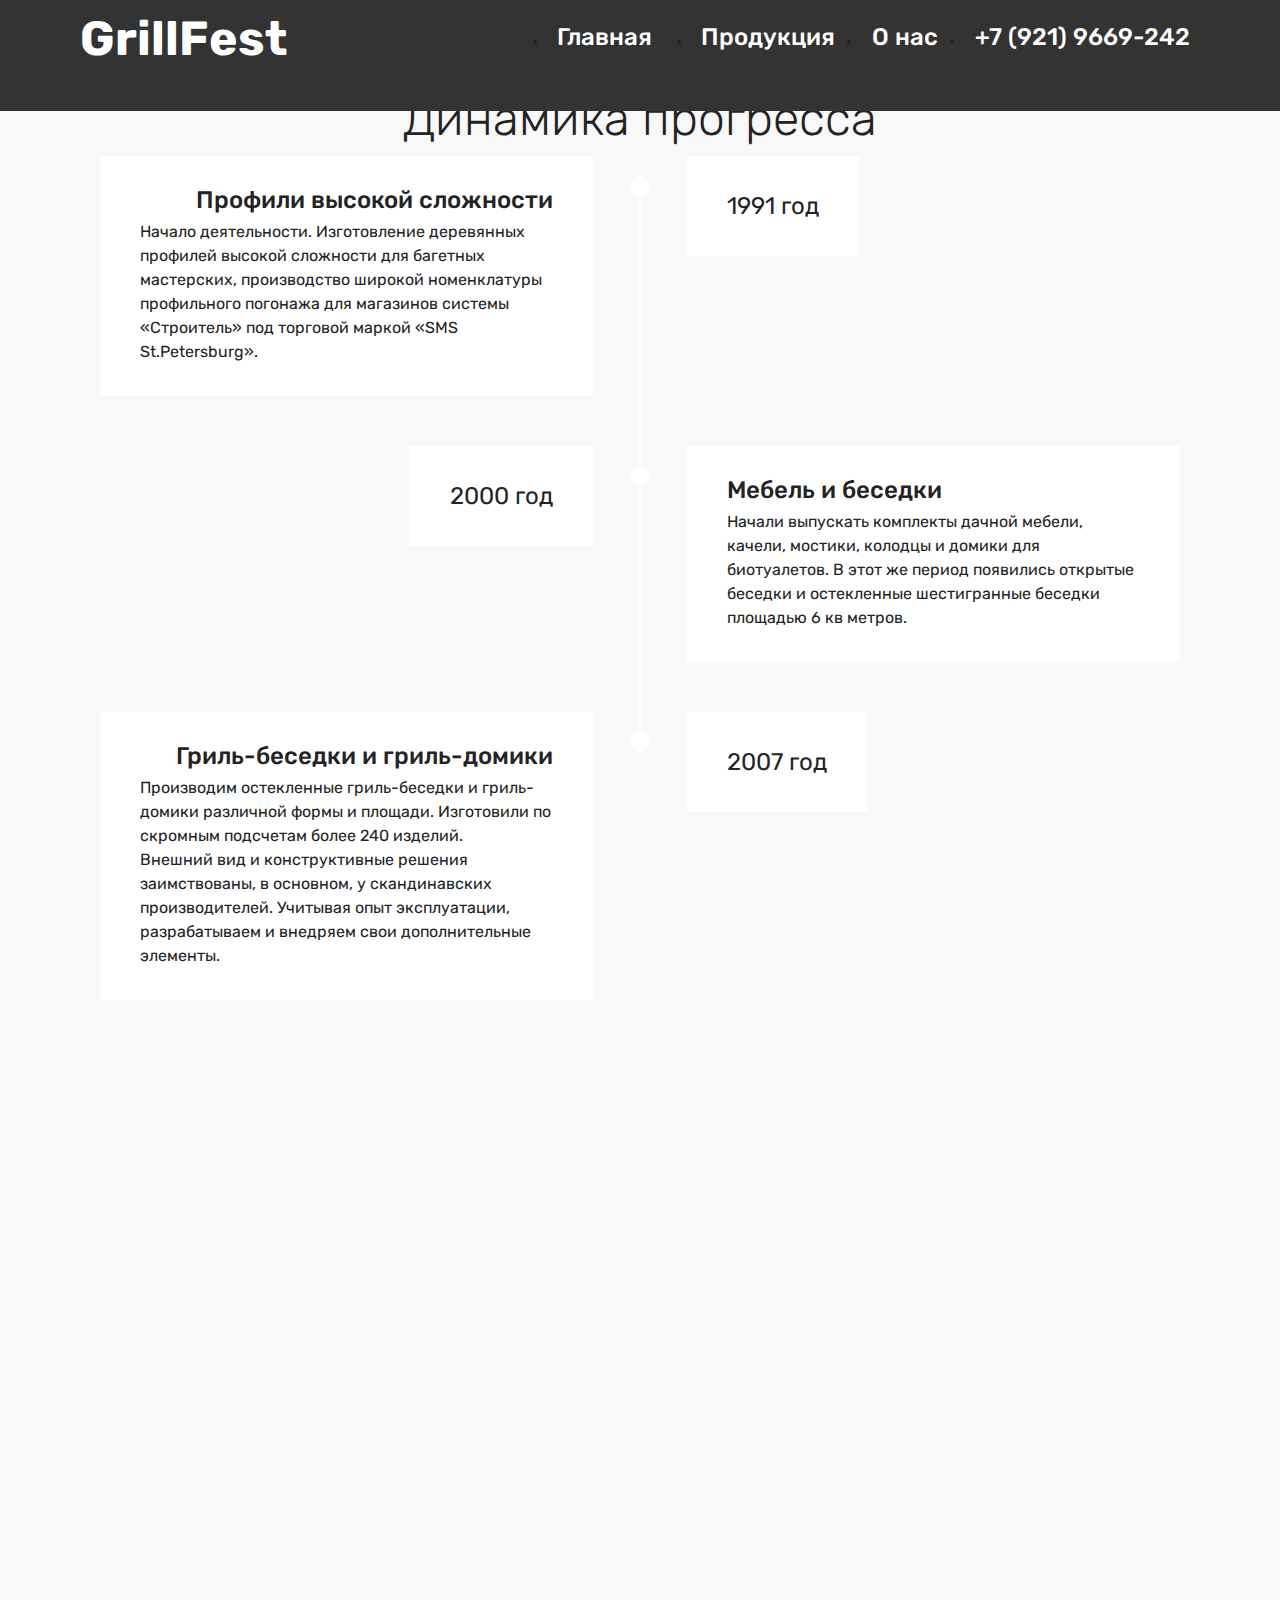
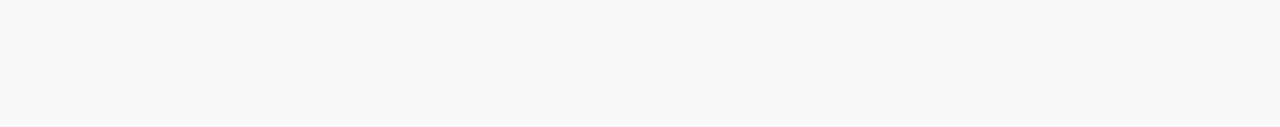
==== about-us.html @ ec09a195 "create github pages" ====
<!DOCTYPE html>
<html >
<head>
  <!-- Site made with Mobirise Website Builder v4.6.6, https://mobirise.com -->
  <meta charset="UTF-8">
  <meta http-equiv="X-UA-Compatible" content="IE=edge">
  <meta name="generator" content="Mobirise v4.6.6, mobirise.com">
  <meta name="viewport" content="width=device-width, initial-scale=1, minimum-scale=1">
  <link rel="shortcut icon" href="assets/images/logo2.png" type="image/x-icon">
  <meta name="description" content="">
  <title>О нас</title>
  <link rel="stylesheet" href="assets/web/assets/mobirise-icons/mobirise-icons.css">
  <link rel="stylesheet" href="assets/tether/tether.min.css">
  <link rel="stylesheet" href="assets/bootstrap/css/bootstrap.min.css">
  <link rel="stylesheet" href="assets/bootstrap/css/bootstrap-grid.min.css">
  <link rel="stylesheet" href="assets/bootstrap/css/bootstrap-reboot.min.css">
  <link rel="stylesheet" href="assets/soundcloud-plugin/style.css">
  <link rel="stylesheet" href="assets/dropdown/css/style.css">
  <link rel="stylesheet" href="assets/animatecss/animate.min.css">
  <link rel="stylesheet" href="assets/theme/css/style.css">
  <link rel="stylesheet" href="assets/mobirise/css/mbr-additional.css" type="text/css">
  
  
  
</head>
<body>
  <section class="menu cid-qLSwNV1OmE" once="menu" id="menu1-1c">

    

    <nav class="navbar navbar-expand beta-menu navbar-dropdown align-items-center navbar-fixed-top navbar-toggleable-sm">
        <button class="navbar-toggler navbar-toggler-right" type="button" data-toggle="collapse" data-target="#navbarSupportedContent" aria-controls="navbarSupportedContent" aria-expanded="false" aria-label="Toggle navigation">
            <div class="hamburger">
                <span></span>
                <span></span>
                <span></span>
                <span></span>
            </div>
        </button>
        <div class="menu-logo">
            <div class="navbar-brand">
                
                <span class="navbar-caption-wrap"><a class="navbar-caption text-white display-2" href="https://grilfest.ru">
                        GrillFest
                    </a></span>
            </div>
        </div>
        <div class="collapse navbar-collapse" id="navbarSupportedContent">
            <ul class="navbar-nav nav-dropdown nav-right" data-app-modern-menu="true"><li class="nav-item"><a class="nav-link link text-white display-5" href="index.html" target="_blank">Главная &nbsp;</a></li><li class="nav-item"><a class="nav-link link text-white display-5" href="product.html" target="_blank">Продукция</a></li><li class="nav-item">
                    <a class="nav-link link text-white display-5" href="about-us.html" target="_blank">О нас</a>
                </li><li class="nav-item">
                    <a class="nav-link link text-white display-5" href="tel:+7 (921) 9669-242">
                        
                        +7 (921) 9669-242
                    </a>
                </li></ul>
            
        </div>
    </nav>
</section>

<section class="engine"><a href="https://mobirise.ws/c">best free website maker</a></section><section class="timeline1 cid-qON4Ebc2mh" id="timeline1-1e">

    

    

    <div class="container align-center">
        <h2 class="mbr-section-title pb-3 mbr-fonts-style display-2">Динамика прогресса</h2>
        

        <div class="container timelines-container" mbri-timelines="">
            <div class="row timeline-element reverse separline">      
                 <div class="timeline-date-panel col-xs-12 col-md-6  align-left">         
                    <div class="time-line-date-content">
                        <p class="mbr-timeline-date mbr-fonts-style display-5">1991 год</p>
                    </div>
                </div>
           <span class="iconBackground"></span>
            <div class="col-xs-12 col-md-6 align-right">
                <div class="timeline-text-content">
                    <h4 class="mbr-timeline-title pb-3 mbr-fonts-style display-5">Профили высокой сложности</h4>
                    <p class="mbr-timeline-text mbr-fonts-style display-7">Начало деятельности. Изготовление деревянных профилей высокой сложности для багетных мастерских, производство широкой номенклатуры профильного погонажа для магазинов системы «Строитель» под торговой маркой «SMS St.Petersburg».</p>
                 </div>
            </div>
            </div>

            <div class="row timeline-element  separline">
                <div class="timeline-date-panel col-xs-12 col-md-6 align-right">
                    <div class="time-line-date-content">
                        <p class="mbr-timeline-date mbr-fonts-style display-5">2000 год</p>
                    </div>
                </div>
                <span class="iconBackground"></span>
                <div class="col-xs-12 col-md-6 align-left ">
                    <div class="timeline-text-content">
                        <h4 class="mbr-timeline-title pb-3 mbr-fonts-style display-5">
                            Мебель и беседки</h4>
                        <p class="mbr-timeline-text mbr-fonts-style display-7">Начали выпускать комплекты дачной мебели, качели, мостики, колодцы и домики для биотуалетов. В этот же период появились открытые беседки и остекленные шестигранные беседки площадью 6 кв метров.
                        </p>
                    </div>
                </div>
            </div> 


            <div class="row timeline-element reverse">
                <div class="timeline-date-panel col-xs-12 col-md-6  align-left">
                    <div class="time-line-date-content">
                        <p class="mbr-timeline-date mbr-fonts-style display-5">
                            2007 год</p>
                    </div>
                </div>
                <span class="iconBackground"></span>
                <div class="col-xs-12 col-md-6 align-right">
                    <div class="timeline-text-content">
                        <h4 class="mbr-timeline-title pb-3 mbr-fonts-style display-5">Гриль-беседки и гриль-домики</h4>      
                        <p class="mbr-timeline-text mbr-fonts-style display-7">Производим остекленные гриль-беседки и гриль-домики различной формы и площади. Изготовили по скромным подсчетам более  240 изделий.
<br>Внешний вид и конструктивные решения заимствованы, в основном, у скандинавских производителей. Учитывая опыт эксплуатации, разрабатываем и внедряем свои дополнительные элементы.</p>
                    </div>
                </div>
            </div>

            


            


            

            

            

            

            

            

            
        </div>
    </div>
</section>

<section class="features2 cid-qONw55zD8C" id="features2-1j">

    

    
    
    <div class="container">
        <div class="media-container-row">
            <div class="card p-3 col-12 col-md-6 col-lg-3">
                <div class="card-wrapper">
                    <div class="card-img">
                        <img src="assets/images/sam-1588-corr-768-492x656.jpg" alt="Четырехсторонний строгальный автомат «PROFIMAT 23», фирмы «Weinig», Германия." title="Четырехсторонний строгальный автомат «PROFIMAT 23», фирмы «Weinig», Германия.">
                    </div>
                    <div class="card-box">
                        <h4 class="card-title pb-3 mbr-fonts-style display-7">PROFIMAT 23</h4>
                        <p class="mbr-text mbr-fonts-style display-7">Четырехсторонний строгальный автомат, фирмы «Weinig», Германия.</p>
                    </div>
                </div>
            </div>

            <div class="card p-3 col-12 col-md-6 col-lg-3">
                <div class="card-wrapper">
                    <div class="card-img">
                        <img src="assets/images/sam-1568-corr-768-492x656.jpg" alt="Станок для изготовления профильного режущего инструмента «RONDAMAT 930», фирмы «Weing», Германия," title="Станок для изготовления профильного режущего инструмента «RONDAMAT 930», фирмы «Weing», Германия,">
                    </div>
                    <div class="card-box ">
                        <h4 class="card-title pb-3 mbr-fonts-style display-7">RONDAMAT 930</h4>
                        <p class="mbr-text mbr-fonts-style display-7">Заточной станок фирмы «Weing», Германия,</p>
                    </div>
                </div>
            </div>

            <div class="card p-3 col-12 col-md-6 col-lg-3">
                <div class="card-wrapper">
                    <div class="card-img">
                        <img src="assets/images/sam-1575-corr-768-492x656.jpg" alt="Ленточно-пильный станок «JET 12», Швейцария" title="Ленточно-пильный станок «JET 12», Швейцария">
                    </div>
                    <div class="card-box">
                        <h4 class="card-title pb-3 mbr-fonts-style display-7">JET 12</h4>
                        <p class="mbr-text mbr-fonts-style display-7">Ленточно-пильный станок, Швейцария</p>
                    </div>
                </div>
            </div>

            <div class="card p-3 col-12 col-md-6 col-lg-3">
                <div class="card-wrapper">
                    <div class="card-img">
                        <img src="assets/images/sam-1589-corr-768-492x656.jpg" alt="Радиально-консольная пила «OLMEGA 4.5», Италия" title="Радиально-консольная пила «OLMEGA 4.5», Италия">
                    </div>
                    <div class="card-box">
                        <h4 class="card-title pb-3 mbr-fonts-style display-7">OLMEGA 4.5</h4>
                        <p class="mbr-text mbr-fonts-style display-7">Радиально-консольная пила, Италия</p>
                    </div>
                </div>
            </div>
        </div>
    </div>
</section>


  <script src="assets/web/assets/jquery/jquery.min.js"></script>
  <script src="assets/popper/popper.min.js"></script>
  <script src="assets/tether/tether.min.js"></script>
  <script src="assets/bootstrap/js/bootstrap.min.js"></script>
  <script src="assets/smoothscroll/smooth-scroll.js"></script>
  <script src="assets/dropdown/js/script.min.js"></script>
  <script src="assets/touchswipe/jquery.touch-swipe.min.js"></script>
  <script src="assets/viewportchecker/jquery.viewportchecker.js"></script>
  <script src="assets/theme/js/script.js"></script>
  
  
 <div id="scrollToTop" class="scrollToTop mbr-arrow-up"><a style="text-align: center;"><i></i></a></div>
    <input name="animation" type="hidden">
  </body>
</html>
---- assets/web/assets/mobirise-icons/mobirise-icons.css ----
@font-face {
  font-family: 'MobiriseIcons';
  src:  url('mobirise-icons.eot?spat4u');
  src:  url('mobirise-icons.eot?spat4u#iefix') format('embedded-opentype'),
    url('mobirise-icons.ttf?spat4u') format('truetype'),
    url('mobirise-icons.woff?spat4u') format('woff'),
    url('mobirise-icons.svg?spat4u#MobiriseIcons') format('svg');
  font-weight: normal;
  font-style: normal;
}

[class^="mbri-"], [class*=" mbri-"] {
  /* use !important to prevent issues with browser extensions that change fonts */
  font-family: MobiriseIcons !important;
  speak: none;
  font-style: normal;
  font-weight: normal;
  font-variant: normal;
  text-transform: none;
  line-height: 1;

  /* Better Font Rendering =========== */
  -webkit-font-smoothing: antialiased;
  -moz-osx-font-smoothing: grayscale;
}

.mbri-add-submenu:before {
  content: "\e900";
}
.mbri-alert:before {
  content: "\e901";
}
.mbri-align-center:before {
  content: "\e902";
}
.mbri-align-justify:before {
  content: "\e903";
}
.mbri-align-left:before {
  content: "\e904";
}
.mbri-align-right:before {
  content: "\e905";
}
.mbri-android:before {
  content: "\e906";
}
.mbri-apple:before {
  content: "\e907";
}
.mbri-arrow-down:before {
  content: "\e908";
}
.mbri-arrow-next:before {
  content: "\e909";
}
.mbri-arrow-prev:before {
  content: "\e90a";
}
.mbri-arrow-up:before {
  content: "\e90b";
}
.mbri-bold:before {
  content: "\e90c";
}
.mbri-bookmark:before {
  content: "\e90d";
}
.mbri-bootstrap:before {
  content: "\e90e";
}
.mbri-briefcase:before {
  content: "\e90f";
}
.mbri-browse:before {
  content: "\e910";
}
.mbri-bulleted-list:before {
  content: "\e911";
}
.mbri-calendar:before {
  content: "\e912";
}
.mbri-camera:before {
  content: "\e913";
}
.mbri-cart-add:before {
  content: "\e914";
}
.mbri-cart-full:before {
  content: "\e915";
}
.mbri-cash:before {
  content: "\e916";
}
.mbri-change-style:before {
  content: "\e917";
}
.mbri-chat:before {
  content: "\e918";
}
.mbri-clock:before {
  content: "\e919";
}
.mbri-close:before {
  content: "\e91a";
}
.mbri-cloud:before {
  content: "\e91b";
}
.mbri-code:before {
  content: "\e91c";
}
.mbri-contact-form:before {
  content: "\e91d";
}
.mbri-credit-card:before {
  content: "\e91e";
}
.mbri-cursor-click:before {
  content: "\e91f";
}
.mbri-cust-feedback:before {
  content: "\e920";
}
.mbri-database:before {
  content: "\e921";
}
.mbri-delivery:before {
  content: "\e922";
}
.mbri-desktop:before {
  content: "\e923";
}
.mbri-devices:before {
  content: "\e924";
}
.mbri-down:before {
  content: "\e925";
}
.mbri-download:before {
  content: "\e989";
}
.mbri-drag-n-drop:before {
  content: "\e927";
}
.mbri-drag-n-drop2:before {
  content: "\e928";
}
.mbri-edit:before {
  content: "\e929";
}
.mbri-edit2:before {
  content: "\e92a";
}
.mbri-error:before {
  content: "\e92b";
}
.mbri-extension:before {
  content: "\e92c";
}
.mbri-features:before {
  content: "\e92d";
}
.mbri-file:before {
  content: "\e92e";
}
.mbri-flag:before {
  content: "\e92f";
}
.mbri-folder:before {
  content: "\e930";
}
.mbri-gift:before {
  content: "\e931";
}
.mbri-github:before {
  content: "\e932";
}
.mbri-globe:before {
  content: "\e933";
}
.mbri-globe-2:before {
  content: "\e934";
}
.mbri-growing-chart:before {
  content: "\e935";
}
.mbri-hearth:before {
  content: "\e936";
}
.mbri-help:before {
  content: "\e937";
}
.mbri-home:before {
  content: "\e938";
}
.mbri-hot-cup:before {
  content: "\e939";
}
.mbri-idea:before {
  content: "\e93a";
}
.mbri-image-gallery:before {
  content: "\e93b";
}
.mbri-image-slider:before {
  content: "\e93c";
}
.mbri-info:before {
  content: "\e93d";
}
.mbri-italic:before {
  content: "\e93e";
}
.mbri-key:before {
  content: "\e93f";
}
.mbri-laptop:before {
  content: "\e940";
}
.mbri-layers:before {
  content: "\e941";
}
.mbri-left-right:before {
  content: "\e942";
}
.mbri-left:before {
  content: "\e943";
}
.mbri-letter:before {
  content: "\e944";
}
.mbri-like:before {
  content: "\e945";
}
.mbri-link:before {
  content: "\e946";
}
.mbri-lock:before {
  content: "\e947";
}
.mbri-login:before {
  content: "\e948";
}
.mbri-logout:before {
  content: "\e949";
}
.mbri-magic-stick:before {
  content: "\e94a";
}
.mbri-map-pin:before {
  content: "\e94b";
}
.mbri-menu:before {
  content: "\e94c";
}
.mbri-mobile:before {
  content: "\e94d";
}
.mbri-mobile2:before {
  content: "\e94e";
}
.mbri-mobirise:before {
  content: "\e94f";
}
.mbri-more-horizontal:before {
  content: "\e950";
}
.mbri-more-vertical:before {
  content: "\e951";
}
.mbri-music:before {
  content: "\e952";
}
.mbri-new-file:before {
  content: "\e953";
}
.mbri-numbered-list:before {
  content: "\e954";
}
.mbri-opened-folder:before {
  content: "\e955";
}
.mbri-pages:before {
  content: "\e956";
}
.mbri-paper-plane:before {
  content: "\e957";
}
.mbri-paperclip:before {
  content: "\e958";
}
.mbri-photo:before {
  content: "\e959";
}
.mbri-photos:before {
  content: "\e95a";
}
.mbri-pin:before {
  content: "\e95b";
}
.mbri-play:before {
  content: "\e95c";
}
.mbri-plus:before {
  content: "\e95d";
}
.mbri-preview:before {
  content: "\e95e";
}
.mbri-print:before {
  content: "\e95f";
}
.mbri-protect:before {
  content: "\e960";
}
.mbri-question:before {
  content: "\e961";
}
.mbri-quote-left:before {
  content: "\e962";
}
.mbri-quote-right:before {
  content: "\e963";
}
.mbri-refresh:before {
  content: "\e964";
}
.mbri-responsive:before {
  content: "\e965";
}
.mbri-right:before {
  content: "\e966";
}
.mbri-rocket:before {
  content: "\e967";
}
.mbri-sad-face:before {
  content: "\e968";
}
.mbri-sale:before {
  content: "\e969";
}
.mbri-save:before {
  content: "\e96a";
}
.mbri-search:before {
  content: "\e96b";
}
.mbri-setting:before {
  content: "\e96c";
}
.mbri-setting2:before {
  content: "\e96d";
}
.mbri-setting3:before {
  content: "\e96e";
}
.mbri-share:before {
  content: "\e96f";
}
.mbri-shopping-bag:before {
  content: "\e970";
}
.mbri-shopping-basket:before {
  content: "\e971";
}
.mbri-shopping-cart:before {
  content: "\e972";
}
.mbri-sites:before {
  content: "\e973";
}
.mbri-smile-face:before {
  content: "\e974";
}
.mbri-speed:before {
  content: "\e975";
}
.mbri-star:before {
  content: "\e976";
}
.mbri-success:before {
  content: "\e977";
}
.mbri-sun:before {
  content: "\e978";
}
.mbri-sun2:before {
  content: "\e979";
}
.mbri-tablet:before {
  content: "\e97a";
}
.mbri-tablet-vertical:before {
  content: "\e97b";
}
.mbri-target:before {
  content: "\e97c";
}
.mbri-timer:before {
  content: "\e97d";
}
.mbri-to-ftp:before {
  content: "\e97e";
}
.mbri-to-local-drive:before {
  content: "\e97f";
}
.mbri-touch-swipe:before {
  content: "\e980";
}
.mbri-touch:before {
  content: "\e981";
}
.mbri-trash:before {
  content: "\e982";
}
.mbri-underline:before {
  content: "\e983";
}
.mbri-unlink:before {
  content: "\e984";
}
.mbri-unlock:before {
  content: "\e985";
}
.mbri-up-down:before {
  content: "\e986";
}
.mbri-up:before {
  content: "\e987";
}
.mbri-update:before {
  content: "\e988";
}
.mbri-upload:before {
 content: "\e926"; 
}
.mbri-user:before {
  content: "\e98a";
}
.mbri-user2:before {
  content: "\e98b";
}
.mbri-users:before {
  content: "\e98c";
}
.mbri-video:before {
  content: "\e98d";
}
.mbri-video-play:before {
  content: "\e98e";
}
.mbri-watch:before {
  content: "\e98f";
}
.mbri-website-theme:before {
  content: "\e990";
}
.mbri-wifi:before {
  content: "\e991";
}
.mbri-windows:before {
  content: "\e992";
}
.mbri-zoom-out:before {
  content: "\e993";
}
.mbri-redo:before {
  content: "\e994";
}
.mbri-undo:before {
  content: "\e995";
}
---- assets/soundcloud-plugin/style.css ----
.addons-container {
  position: relative;
  margin-left: auto;
  margin-right: auto;
  padding-right: 15px;
  padding-left: 15px; }
  @media (min-width: 576px) {
    .addons-container {
      padding-right: 15px;
      padding-left: 15px; } }
  @media (min-width: 768px) {
    .addons-container {
      padding-right: 15px;
      padding-left: 15px; } }
  @media (min-width: 992px) {
    .addons-container {
      padding-right: 15px;
      padding-left: 15px; } }
  @media (min-width: 1200px) {
    .addons-container {
      padding-right: 15px;
      padding-left: 15px; } }
  @media (min-width: 576px) {
    .addons-container {
      width: 540px;
      max-width: 100%; } }
  @media (min-width: 768px) {
    .addons-container {
      width: 720px;
      max-width: 100%; } }
  @media (min-width: 992px) {
    .addons-container {
      width: 960px;
      max-width: 100%; } }
  @media (min-width: 1200px) {
    .addons-container {
      width: 1140px;
      max-width: 100%; } }

.addons-container-inner{
    position: relative;
    width: 100%;
    min-height: 1px;
    padding-right: 15px;
    padding-left: 15px;
}
@media (min-width: 567px) {
    .addons-container-inner{
        -ms-flex: 0 0 66.666667%;
        flex: 0 0 66.666667%;
        max-width: 66.666667%;
    }
}
.addons-row{
    display: flex;
    justify-content:center;
}
---- assets/dropdown/css/style.css ----
.navbar-dropdown {
  left: 0;
  padding: 0;
  position: absolute;
  right: 0;
  top: 0;
  transition: all 0.45s ease;
  z-index: 1030;
  background: #282828; }
  .navbar-dropdown .navbar-logo {
    margin-right: 0.8rem;
    transition: margin 0.3s ease-in-out;
    vertical-align: middle; }
    .navbar-dropdown .navbar-logo img {
      height: 3.125rem;
      transition: all 0.3s ease-in-out; }
    .navbar-dropdown .navbar-logo.mbr-iconfont {
      font-size: 3.125rem;
      line-height: 3.125rem; }
  .navbar-dropdown .navbar-caption {
    font-weight: 700;
    white-space: normal;
    vertical-align: -4px;
    line-height: 3.125rem !important; }
    .navbar-dropdown .navbar-caption, .navbar-dropdown .navbar-caption:hover {
      color: inherit;
      text-decoration: none; }
  .navbar-dropdown .mbr-iconfont + .navbar-caption {
    vertical-align: -1px; }
  .navbar-dropdown.navbar-fixed-top {
    position: fixed; }
  .navbar-dropdown .navbar-brand span {
    vertical-align: -4px; }
  .navbar-dropdown.bg-color.transparent {
    background: none; }
  .navbar-dropdown.navbar-short .navbar-brand {
    padding: 0.625rem 0; }
    .navbar-dropdown.navbar-short .navbar-brand span {
      vertical-align: -1px; }
  .navbar-dropdown.navbar-short .navbar-caption {
    line-height: 2.375rem !important;
    vertical-align: -2px; }
  .navbar-dropdown.navbar-short .navbar-logo {
    margin-right: 0.5rem; }
    .navbar-dropdown.navbar-short .navbar-logo img {
      height: 2.375rem; }
    .navbar-dropdown.navbar-short .navbar-logo.mbr-iconfont {
      font-size: 2.375rem;
      line-height: 2.375rem; }
  .navbar-dropdown.navbar-short .mbr-table-cell {
    height: 3.625rem; }
  .navbar-dropdown .navbar-close {
    left: 0.6875rem;
    position: fixed;
    top: 0.75rem;
    z-index: 1000; }
  .navbar-dropdown .hamburger-icon {
    content: "";
    display: inline-block;
    vertical-align: middle;
    width: 16px;
    -webkit-box-shadow: 0 -6px 0 1px #282828,0 0 0 1px #282828,0 6px 0 1px #282828;
    -moz-box-shadow: 0 -6px 0 1px #282828,0 0 0 1px #282828,0 6px 0 1px #282828;
    box-shadow: 0 -6px 0 1px #282828,0 0 0 1px #282828,0 6px 0 1px #282828; }

.dropdown-menu .dropdown-toggle[data-toggle="dropdown-submenu"]::after {
  border-bottom: 0.35em solid transparent;
  border-left: 0.35em solid;
  border-right: 0;
  border-top: 0.35em solid transparent;
  margin-left: 0.3rem; }

.dropdown-menu .dropdown-item:focus {
  outline: 0; }

.nav-dropdown {
  font-size: 0.75rem;
  font-weight: 500;
  height: auto !important; }
  .nav-dropdown .nav-btn {
    padding-left: 1rem; }
  .nav-dropdown .link {
    margin: .667em 1.667em;
    font-weight: 500;
    padding: 0;
    transition: color .2s ease-in-out; }
    .nav-dropdown .link.dropdown-toggle {
      margin-right: 2.583em; }
      .nav-dropdown .link.dropdown-toggle::after {
        margin-left: .25rem;
        border-top: 0.35em solid;
        border-right: 0.35em solid transparent;
        border-left: 0.35em solid transparent;
        border-bottom: 0; }
      .nav-dropdown .link.dropdown-toggle[aria-expanded="true"] {
        margin: 0;
        padding: 0.667em 3.263em  0.667em 1.667em; }
  .nav-dropdown .link::after,
  .nav-dropdown .dropdown-item::after {
    color: inherit; }
  .nav-dropdown .btn {
    font-size: 0.75rem;
    font-weight: 700;
    letter-spacing: 0;
    margin-bottom: 0;
    padding-left: 1.25rem;
    padding-right: 1.25rem; }
  .nav-dropdown .dropdown-menu {
    border-radius: 0;
    border: 0;
    left: 0;
    margin: 0;
    padding-bottom: 1.25rem;
    padding-top: 1.25rem;
    position: relative; }
  .nav-dropdown .dropdown-submenu {
    margin-left: 0.125rem;
    top: 0; }
  .nav-dropdown .dropdown-item {
    font-weight: 500;
    line-height: 2;
    padding: 0.3846em 4.615em 0.3846em 1.5385em;
    position: relative;
    transition: color .2s ease-in-out, background-color .2s ease-in-out; }
    .nav-dropdown .dropdown-item::after {
      margin-top: -0.3077em;
      position: absolute;
      right: 1.1538em;
      top: 50%; }
    .nav-dropdown .dropdown-item:focus, .nav-dropdown .dropdown-item:hover {
      background: none; }

@media (max-width: 767px) {
  .nav-dropdown.navbar-toggleable-sm {
    bottom: 0;
    display: none;
    left: 0;
    overflow-x: hidden;
    position: fixed;
    top: 0;
    transform: translateX(-100%);
    -ms-transform: translateX(-100%);
    -webkit-transform: translateX(-100%);
    width: 18.75rem;
    z-index: 999; } }
.nav-dropdown.navbar-toggleable-xl {
  bottom: 0;
  display: none;
  left: 0;
  overflow-x: hidden;
  position: fixed;
  top: 0;
  transform: translateX(-100%);
  -ms-transform: translateX(-100%);
  -webkit-transform: translateX(-100%);
  width: 18.75rem;
  z-index: 999; }

.nav-dropdown-sm {
  display: block !important;
  overflow-x: hidden;
  overflow: auto;
  padding-top: 3.875rem; }
  .nav-dropdown-sm::after {
    content: "";
    display: block;
    height: 3rem;
    width: 100%; }
  .nav-dropdown-sm.collapse.in ~ .navbar-close {
    display: block !important; }
  .nav-dropdown-sm.collapsing, .nav-dropdown-sm.collapse.in {
    transform: translateX(0);
    -ms-transform: translateX(0);
    -webkit-transform: translateX(0);
    transition: all 0.25s ease-out;
    -webkit-transition: all 0.25s ease-out;
    background: #282828; }
  .nav-dropdown-sm.collapsing[aria-expanded="false"] {
    transform: translateX(-100%);
    -ms-transform: translateX(-100%);
    -webkit-transform: translateX(-100%); }
  .nav-dropdown-sm .nav-item {
    display: block;
    margin-left: 0 !important;
    padding-left: 0; }
  .nav-dropdown-sm .link,
  .nav-dropdown-sm .dropdown-item {
    border-top: 1px dotted rgba(255, 255, 255, 0.1);
    font-size: 0.8125rem;
    line-height: 1.6;
    margin: 0 !important;
    padding: 0.875rem 2.4rem 0.875rem 1.5625rem !important;
    position: relative;
    white-space: normal; }
    .nav-dropdown-sm .link:focus, .nav-dropdown-sm .link:hover,
    .nav-dropdown-sm .dropdown-item:focus,
    .nav-dropdown-sm .dropdown-item:hover {
      background: rgba(0, 0, 0, 0.2) !important;
      color: #c0a375; }
  .nav-dropdown-sm .nav-btn {
    position: relative;
    padding: 1.5625rem 1.5625rem 0 1.5625rem; }
    .nav-dropdown-sm .nav-btn::before {
      border-top: 1px dotted rgba(255, 255, 255, 0.1);
      content: "";
      left: 0;
      position: absolute;
      top: 0;
      width: 100%; }
    .nav-dropdown-sm .nav-btn + .nav-btn {
      padding-top: 0.625rem; }
      .nav-dropdown-sm .nav-btn + .nav-btn::before {
        display: none; }
  .nav-dropdown-sm .btn {
    padding: 0.625rem 0; }
  .nav-dropdown-sm .dropdown-toggle[data-toggle="dropdown-submenu"]::after {
    margin-left: .25rem;
    border-top: 0.35em solid;
    border-right: 0.35em solid transparent;
    border-left: 0.35em solid transparent;
    border-bottom: 0; }
  .nav-dropdown-sm .dropdown-toggle[data-toggle="dropdown-submenu"][aria-expanded="true"]::after {
    border-top: 0;
    border-right: 0.35em solid transparent;
    border-left: 0.35em solid transparent;
    border-bottom: 0.35em solid; }
  .nav-dropdown-sm .dropdown-menu {
    margin: 0;
    padding: 0;
    position: relative;
    top: 0;
    left: 0;
    width: 100%;
    border: 0;
    float: none;
    border-radius: 0;
    background: none; }
  .nav-dropdown-sm .dropdown-submenu {
    left: 100%;
    margin-left: 0.125rem;
    margin-top: -1.25rem;
    top: 0; }

.navbar-toggleable-sm .nav-dropdown .dropdown-menu {
  position: absolute; }

.navbar-toggleable-sm .nav-dropdown .dropdown-submenu {
  left: 100%;
  margin-left: 0.125rem;
  margin-top: -1.25rem;
  top: 0; }

.navbar-toggleable-sm.opened .nav-dropdown .dropdown-menu {
  position: relative; }

.navbar-toggleable-sm.opened .nav-dropdown .dropdown-submenu {
  left: 0;
  margin-left: 00rem;
  margin-top: 0rem;
  top: 0; }

.is-builder .nav-dropdown.collapsing {
  transition: none !important; }

/*# sourceMappingURL=style.css.map */
---- assets/theme/css/style.css ----
/*!
 * Mobirise v4 theme (https://mobirise.com/)
 * Copyright 2017 Mobirise
 */
section {
  background-color: #eeeeee; }

section,
.container,
.container-fluid {
  position: relative;
  word-wrap: break-word; }

a.mbr-iconfont:hover {
  text-decoration: none; }

.article .lead p, .article .lead ul, .article .lead ol, .article .lead pre, .article .lead blockquote {
  margin-bottom: 0; }

a {
  font-style: normal;
  font-weight: 400;
  cursor: pointer; }
  a, a:hover {
    text-decoration: none; }

figure {
  margin-bottom: 0; }

body {
  color: #232323; }

h1, h2, h3, h4, h5, h6,
.h1, .h2, .h3, .h4, .h5, .h6,
.display-1, .display-2, .display-3, .display-4 {
  line-height: 1;
  word-break: break-word;
  word-wrap: break-word; }

b, strong {
  font-weight: bold; }

blockquote {
  padding: 10px 0 10px 20px;
  position: relative;
  border-left: 2px solid;
  border-color: #ff3366; }

input:-webkit-autofill, input:-webkit-autofill:hover, input:-webkit-autofill:focus, input:-webkit-autofill:active {
  transition-delay: 9999s;
  transition-property: background-color, color; }

textarea[type="hidden"] {
  display: none; }

body {
  position: relative; }

section {
  background-position: 50% 50%;
  background-repeat: no-repeat;
  background-size: cover; }
  section .mbr-background-video,
  section .mbr-background-video-preview {
    position: absolute;
    bottom: 0;
    left: 0;
    right: 0;
    top: 0; }

.hidden {
  visibility: hidden; }

.mbr-z-index20 {
  z-index: 20; }

/*! Base colors */
.mbr-white {
  color: #ffffff; }

.mbr-black {
  color: #000000; }

.mbr-bg-white {
  background-color: #ffffff; }

.mbr-bg-black {
  background-color: #000000; }

/*! Text-aligns */
.align-left {
  text-align: left; }

.align-center {
  text-align: center; }

.align-right {
  text-align: right; }

@media (max-width: 767px) {
  .align-left, .align-center, .align-right, .mbr-section-btn, .mbr-section-title {
    text-align: center; } }
/*! Font-weight  */
.mbr-light {
  font-weight: 300; }

.mbr-regular {
  font-weight: 400; }

.mbr-semibold {
  font-weight: 500; }

.mbr-bold {
  font-weight: 700; }

/*! Media  */
.media-size-item {
  -webkit-flex: 1 1 auto;
  -moz-flex: 1 1 auto;
  -ms-flex: 1 1 auto;
  -o-flex: 1 1 auto;
  flex: 1 1 auto; }

.media-content {
  -webkit-flex-basis: 100%;
  flex-basis: 100%; }

.media-container-row {
  display: -ms-flexbox;
  display: -webkit-flex;
  display: flex;
  -webkit-flex-direction: row;
  -ms-flex-direction: row;
  flex-direction: row;
  -webkit-flex-wrap: wrap;
  -ms-flex-wrap: wrap;
  flex-wrap: wrap;
  -webkit-justify-content: center;
  -ms-flex-pack: center;
  justify-content: center;
  -webkit-align-content: center;
  -ms-flex-line-pack: center;
  align-content: center;
  -webkit-align-items: start;
  -ms-flex-align: start;
  align-items: start; }
  .media-container-row .media-size-item {
    width: 400px; }

.media-container-column {
  display: -ms-flexbox;
  display: -webkit-flex;
  display: flex;
  -webkit-flex-direction: column;
  -ms-flex-direction: column;
  flex-direction: column;
  -webkit-flex-wrap: wrap;
  -ms-flex-wrap: wrap;
  flex-wrap: wrap;
  -webkit-justify-content: center;
  -ms-flex-pack: center;
  justify-content: center;
  -webkit-align-content: center;
  -ms-flex-line-pack: center;
  align-content: center;
  -webkit-align-items: stretch;
  -ms-flex-align: stretch;
  align-items: stretch; }
  .media-container-column > * {
    width: 100%; }

@media (min-width: 992px) {
  .media-container-row {
    -webkit-flex-wrap: nowrap;
    -ms-flex-wrap: nowrap;
    flex-wrap: nowrap; } }
figure {
  overflow: hidden; }

figure[mbr-media-size] {
  transition: width 0.1s; }

.mbr-figure img, .mbr-figure iframe {
  display: block;
  width: 100%; }

.card {
  background-color: transparent;
  border: none; }

.card-img {
  text-align: center;
  flex-shrink: 0; }

.media {
  max-width: 100%;
  margin: 0 auto; }

.mbr-figure {
  -ms-flex-item-align: center;
  -ms-grid-row-align: center;
  -webkit-align-self: center;
  align-self: center; }

.media-container > div {
  max-width: 100%; }

.mbr-figure img, .card-img img {
  width: 100%; }

@media (max-width: 991px) {
  .media-size-item {
    width: auto !important; }

  .media {
    width: auto; }

  .mbr-figure {
    width: 100% !important; } }
/*! Buttons */
.mbr-section-btn {
  margin-left: -.25rem;
  margin-right: -.25rem;
  font-size: 0; }

nav .mbr-section-btn {
  margin-left: 0rem;
  margin-right: 0rem; }

/*! Btn icon margin */
.btn .mbr-iconfont, .btn.btn-sm .mbr-iconfont {
  cursor: pointer;
  margin-right: 0.5rem; }

.btn.btn-md .mbr-iconfont, .btn.btn-md .mbr-iconfont {
  margin-right: 0.8rem; }

.mbr-regular {
  font-weight: 400; }

.mbr-semibold {
  font-weight: 500; }

.mbr-bold {
  font-weight: 700; }

[type="submit"] {
  -webkit-appearance: none; }

/*! Full-screen */
.mbr-fullscreen .mbr-overlay {
  min-height: 100vh; }

.mbr-fullscreen {
  display: flex;
  display: -webkit-flex;
  display: -moz-flex;
  display: -ms-flex;
  display: -o-flex;
  align-items: center;
  -webkit-align-items: center;
  min-height: 100vh;
  padding-top: 3rem;
  padding-bottom: 3rem; }

/*! Map */
.map {
  height: 25rem;
  position: relative; }
  .map iframe {
    width: 100%;
    height: 100%; }

/* Form */
.form-asterisk {
  font-family: initial;
  position: absolute;
  top: -2px;
  font-weight: normal; }

/*! Scroll to top arrow */
.mbr-arrow-up {
  bottom: 25px;
  right: 90px;
  position: fixed;
  text-align: right;
  z-index: 5000;
  color: #ffffff;
  font-size: 32px;
  transform: rotate(180deg);
  -webkit-transform: rotate(180deg); }

.mbr-arrow-up a {
  background: rgba(0, 0, 0, 0.2);
  border-radius: 3px;
  color: #fff;
  display: inline-block;
  height: 60px;
  width: 60px;
  outline-style: none !important;
  position: relative;
  text-decoration: none;
  transition: all .3s ease-in-out;
  cursor: pointer;
  text-align: center; }
  .mbr-arrow-up a:hover {
    background-color: rgba(0, 0, 0, 0.4); }
  .mbr-arrow-up a i {
    line-height: 60px; }

.mbr-arrow-up-icon {
  display: block;
  color: #fff; }

.mbr-arrow-up-icon::before {
  content: "\203a";
  display: inline-block;
  font-family: serif;
  font-size: 32px;
  line-height: 1;
  font-style: normal;
  position: relative;
  top: 6px;
  left: -4px;
  -webkit-transform: rotate(-90deg);
  transform: rotate(-90deg); }

/*! Arrow Down */
.mbr-arrow {
  position: absolute;
  bottom: 45px;
  left: 50%;
  width: 60px;
  height: 60px;
  cursor: pointer;
  background-color: rgba(80, 80, 80, 0.5);
  border-radius: 50%;
  -webkit-transform: translateX(-50%);
  transform: translateX(-50%); }
  .mbr-arrow > a {
    display: inline-block;
    text-decoration: none;
    outline-style: none;
    -webkit-animation: arrowdown 1.7s ease-in-out infinite;
    animation: arrowdown 1.7s ease-in-out infinite; }
    .mbr-arrow > a > i {
      position: absolute;
      top: -2px;
      left: 15px;
      font-size: 2rem; }

@keyframes arrowdown {
  0% {
    transform: translateY(0px);
    -webkit-transform: translateY(0px); }
  50% {
    transform: translateY(-5px);
    -webkit-transform: translateY(-5px); }
  100% {
    transform: translateY(0px);
    -webkit-transform: translateY(0px); } }
@-webkit-keyframes arrowdown {
  0% {
    transform: translateY(0px);
    -webkit-transform: translateY(0px); }
  50% {
    transform: translateY(-5px);
    -webkit-transform: translateY(-5px); }
  100% {
    transform: translateY(0px);
    -webkit-transform: translateY(0px); } }
@media (max-width: 500px) {
  .mbr-arrow-up {
    left: 50%;
    right: auto;
    transform: translateX(-50%) rotate(180deg);
    -webkit-transform: translateX(-50%) rotate(180deg); } }
/*Gradients animation*/
@keyframes gradient-animation {
  from {
    background-position: 0% 100%;
    animation-timing-function: ease-in-out; }
  to {
    background-position: 100% 0%;
    animation-timing-function: ease-in-out; } }
@-webkit-keyframes gradient-animation {
  from {
    background-position: 0% 100%;
    animation-timing-function: ease-in-out; }
  to {
    background-position: 100% 0%;
    animation-timing-function: ease-in-out; } }
.bg-gradient {
  background-size: 200% 200%;
  animation: gradient-animation 5s infinite alternate;
  -webkit-animation: gradient-animation 5s infinite alternate; }

.menu .navbar-brand {
  display: -webkit-flex; }
  .menu .navbar-brand span {
    display: flex;
    display: -webkit-flex; }
  .menu .navbar-brand .navbar-caption-wrap {
    display: -webkit-flex; }
  .menu .navbar-brand .navbar-logo img {
    display: -webkit-flex; }
@media (min-width: 768px) and (max-width: 991px) {
  .menu .navbar-toggleable-sm .navbar-nav {
    display: -webkit-box;
    display: -webkit-flex;
    display: -ms-flexbox; } }
@media (min-width: 992px) {
  .menu .navbar-nav.nav-dropdown {
    display: -webkit-flex; }
  .menu .navbar-toggleable-sm .navbar-collapse {
    display: -webkit-flex !important; } }

/*# sourceMappingURL=style.css.map */
.engine {
	position: absolute;
	text-indent: -2400px;
	text-align: center;
	padding: 0;
	top: 0;
	left: -2400px;
}
---- assets/mobirise/css/mbr-additional.css ----
@import url(https://fonts.googleapis.com/css?family=Rubik:300,300i,400,400i,500,500i,700,700i,900,900i);





body {
  font-style: normal;
  line-height: 1.5;
}
.mbr-section-title {
  font-style: normal;
  line-height: 1.2;
}
.mbr-section-subtitle {
  line-height: 1.3;
}
.mbr-text {
  font-style: normal;
  line-height: 1.6;
}
.display-1 {
  font-family: 'Rubik', sans-serif;
  font-size: 2.6rem;
}
.display-1 > .mbr-iconfont {
  font-size: 4.16rem;
}
.display-2 {
  font-family: 'Rubik', sans-serif;
  font-size: 3rem;
}
.display-2 > .mbr-iconfont {
  font-size: 4.8rem;
}
.display-4 {
  font-family: 'Rubik', sans-serif;
  font-size: 1rem;
}
.display-4 > .mbr-iconfont {
  font-size: 1.6rem;
}
.display-5 {
  font-family: 'Rubik', sans-serif;
  font-size: 1.5rem;
}
.display-5 > .mbr-iconfont {
  font-size: 2.4rem;
}
.display-7 {
  font-family: 'Rubik', sans-serif;
  font-size: 1rem;
}
.display-7 > .mbr-iconfont {
  font-size: 1.6rem;
}
/* ---- Fluid typography for mobile devices ---- */
/* 1.4 - font scale ratio ( bootstrap == 1.42857 ) */
/* 100vw - current viewport width */
/* (48 - 20)  48 == 48rem == 768px, 20 == 20rem == 320px(minimal supported viewport) */
/* 0.65 - min scale variable, may vary */
@media (max-width: 768px) {
  .display-1 {
    font-size: 2.08rem;
    font-size: calc( 1.56rem + (2.6 - 1.56) * ((100vw - 20rem) / (48 - 20)));
    line-height: calc( 1.4 * (1.56rem + (2.6 - 1.56) * ((100vw - 20rem) / (48 - 20))));
  }
  .display-2 {
    font-size: 2.4rem;
    font-size: calc( 1.7rem + (3 - 1.7) * ((100vw - 20rem) / (48 - 20)));
    line-height: calc( 1.4 * (1.7rem + (3 - 1.7) * ((100vw - 20rem) / (48 - 20))));
  }
  .display-4 {
    font-size: 0.8rem;
    font-size: calc( 1rem + (1 - 1) * ((100vw - 20rem) / (48 - 20)));
    line-height: calc( 1.4 * (1rem + (1 - 1) * ((100vw - 20rem) / (48 - 20))));
  }
  .display-5 {
    font-size: 1.2rem;
    font-size: calc( 1.175rem + (1.5 - 1.175) * ((100vw - 20rem) / (48 - 20)));
    line-height: calc( 1.4 * (1.175rem + (1.5 - 1.175) * ((100vw - 20rem) / (48 - 20))));
  }
}
/* Buttons */
.btn {
  font-weight: 500;
  border-width: 2px;
  font-style: normal;
  letter-spacing: 1px;
  margin: .4rem .8rem;
  white-space: normal;
  -webkit-transition: all 0.3s ease-in-out;
  -moz-transition: all 0.3s ease-in-out;
  transition: all 0.3s ease-in-out;
  padding: 1rem 3rem;
  border-radius: 3px;
  display: inline-flex;
  align-items: center;
  justify-content: center;
  word-break: break-word;
}
.btn-sm {
  font-weight: 500;
  letter-spacing: 1px;
  -webkit-transition: all 0.3s ease-in-out;
  -moz-transition: all 0.3s ease-in-out;
  transition: all 0.3s ease-in-out;
  padding: 0.6rem 1.5rem;
  border-radius: 3px;
}
.btn-md {
  font-weight: 500;
  letter-spacing: 1px;
  margin: .4rem .8rem !important;
  -webkit-transition: all 0.3s ease-in-out;
  -moz-transition: all 0.3s ease-in-out;
  transition: all 0.3s ease-in-out;
  padding: 1rem 3rem;
  border-radius: 3px;
}
.btn-lg {
  font-weight: 500;
  letter-spacing: 1px;
  margin: .4rem .8rem !important;
  -webkit-transition: all 0.3s ease-in-out;
  -moz-transition: all 0.3s ease-in-out;
  transition: all 0.3s ease-in-out;
  padding: 1.2rem 3.2rem;
  border-radius: 3px;
}
.bg-primary {
  background-color: #7ac907 !important;
}
.bg-success {
  background-color: #f7ed4a !important;
}
.bg-info {
  background-color: #82786e !important;
}
.bg-warning {
  background-color: #34500b !important;
}
.bg-danger {
  background-color: #b1a374 !important;
}
.btn-primary,
.btn-primary:active {
  background-color: #7ac907 !important;
  border-color: #7ac907 !important;
  color: #ffffff !important;
}
.btn-primary:hover,
.btn-primary:focus,
.btn-primary.focus,
.btn-primary.active {
  color: #ffffff !important;
  background-color: #4d7f04 !important;
  border-color: #4d7f04 !important;
}
.btn-primary.disabled,
.btn-primary:disabled {
  color: #ffffff !important;
  background-color: #4d7f04 !important;
  border-color: #4d7f04 !important;
}
.btn-secondary,
.btn-secondary:active {
  background-color: #ff3366 !important;
  border-color: #ff3366 !important;
  color: #ffffff !important;
}
.btn-secondary:hover,
.btn-secondary:focus,
.btn-secondary.focus,
.btn-secondary.active {
  color: #ffffff !important;
  background-color: #e50039 !important;
  border-color: #e50039 !important;
}
.btn-secondary.disabled,
.btn-secondary:disabled {
  color: #ffffff !important;
  background-color: #e50039 !important;
  border-color: #e50039 !important;
}
.btn-info,
.btn-info:active {
  background-color: #82786e !important;
  border-color: #82786e !important;
  color: #ffffff !important;
}
.btn-info:hover,
.btn-info:focus,
.btn-info.focus,
.btn-info.active {
  color: #ffffff !important;
  background-color: #59524b !important;
  border-color: #59524b !important;
}
.btn-info.disabled,
.btn-info:disabled {
  color: #ffffff !important;
  background-color: #59524b !important;
  border-color: #59524b !important;
}
.btn-success,
.btn-success:active {
  background-color: #f7ed4a !important;
  border-color: #f7ed4a !important;
  color: #3f3c03 !important;
}
.btn-success:hover,
.btn-success:focus,
.btn-success.focus,
.btn-success.active {
  color: #3f3c03 !important;
  background-color: #eadd0a !important;
  border-color: #eadd0a !important;
}
.btn-success.disabled,
.btn-success:disabled {
  color: #3f3c03 !important;
  background-color: #eadd0a !important;
  border-color: #eadd0a !important;
}
.btn-warning,
.btn-warning:active {
  background-color: #34500b !important;
  border-color: #34500b !important;
  color: #ffffff !important;
}
.btn-warning:hover,
.btn-warning:focus,
.btn-warning.focus,
.btn-warning.active {
  color: #ffffff !important;
  background-color: #080d02 !important;
  border-color: #080d02 !important;
}
.btn-warning.disabled,
.btn-warning:disabled {
  color: #ffffff !important;
  background-color: #080d02 !important;
  border-color: #080d02 !important;
}
.btn-danger,
.btn-danger:active {
  background-color: #b1a374 !important;
  border-color: #b1a374 !important;
  color: #ffffff !important;
}
.btn-danger:hover,
.btn-danger:focus,
.btn-danger.focus,
.btn-danger.active {
  color: #ffffff !important;
  background-color: #8b7d4e !important;
  border-color: #8b7d4e !important;
}
.btn-danger.disabled,
.btn-danger:disabled {
  color: #ffffff !important;
  background-color: #8b7d4e !important;
  border-color: #8b7d4e !important;
}
.btn-white {
  color: #333333 !important;
}
.btn-white,
.btn-white:active {
  background-color: #ffffff !important;
  border-color: #ffffff !important;
  color: #808080 !important;
}
.btn-white:hover,
.btn-white:focus,
.btn-white.focus,
.btn-white.active {
  color: #808080 !important;
  background-color: #d9d9d9 !important;
  border-color: #d9d9d9 !important;
}
.btn-white.disabled,
.btn-white:disabled {
  color: #808080 !important;
  background-color: #d9d9d9 !important;
  border-color: #d9d9d9 !important;
}
.btn-black,
.btn-black:active {
  background-color: #333333 !important;
  border-color: #333333 !important;
  color: #ffffff !important;
}
.btn-black:hover,
.btn-black:focus,
.btn-black.focus,
.btn-black.active {
  color: #ffffff !important;
  background-color: #0d0d0d !important;
  border-color: #0d0d0d !important;
}
.btn-black.disabled,
.btn-black:disabled {
  color: #ffffff !important;
  background-color: #0d0d0d !important;
  border-color: #0d0d0d !important;
}
.btn-primary-outline,
.btn-primary-outline:active {
  background: none;
  border-color: #3e6604;
  color: #3e6604;
}
.btn-primary-outline:hover,
.btn-primary-outline:focus,
.btn-primary-outline.focus,
.btn-primary-outline.active {
  color: #ffffff;
  background-color: #7ac907;
  border-color: #7ac907;
}
.btn-primary-outline.disabled,
.btn-primary-outline:disabled {
  color: #ffffff !important;
  background-color: #7ac907 !important;
  border-color: #7ac907 !important;
}
.btn-secondary-outline,
.btn-secondary-outline:active {
  background: none;
  border-color: #cc0033;
  color: #cc0033;
}
.btn-secondary-outline:hover,
.btn-secondary-outline:focus,
.btn-secondary-outline.focus,
.btn-secondary-outline.active {
  color: #ffffff;
  background-color: #ff3366;
  border-color: #ff3366;
}
.btn-secondary-outline.disabled,
.btn-secondary-outline:disabled {
  color: #ffffff !important;
  background-color: #ff3366 !important;
  border-color: #ff3366 !important;
}
.btn-info-outline,
.btn-info-outline:active {
  background: none;
  border-color: #4b453f;
  color: #4b453f;
}
.btn-info-outline:hover,
.btn-info-outline:focus,
.btn-info-outline.focus,
.btn-info-outline.active {
  color: #ffffff;
  background-color: #82786e;
  border-color: #82786e;
}
.btn-info-outline.disabled,
.btn-info-outline:disabled {
  color: #ffffff !important;
  background-color: #82786e !important;
  border-color: #82786e !important;
}
.btn-success-outline,
.btn-success-outline:active {
  background: none;
  border-color: #d2c609;
  color: #d2c609;
}
.btn-success-outline:hover,
.btn-success-outline:focus,
.btn-success-outline.focus,
.btn-success-outline.active {
  color: #3f3c03;
  background-color: #f7ed4a;
  border-color: #f7ed4a;
}
.btn-success-outline.disabled,
.btn-success-outline:disabled {
  color: #3f3c03 !important;
  background-color: #f7ed4a !important;
  border-color: #f7ed4a !important;
}
.btn-warning-outline,
.btn-warning-outline:active {
  background: none;
  border-color: #000000;
  color: #000000;
}
.btn-warning-outline:hover,
.btn-warning-outline:focus,
.btn-warning-outline.focus,
.btn-warning-outline.active {
  color: #ffffff;
  background-color: #34500b;
  border-color: #34500b;
}
.btn-warning-outline.disabled,
.btn-warning-outline:disabled {
  color: #ffffff !important;
  background-color: #34500b !important;
  border-color: #34500b !important;
}
.btn-danger-outline,
.btn-danger-outline:active {
  background: none;
  border-color: #7a6e45;
  color: #7a6e45;
}
.btn-danger-outline:hover,
.btn-danger-outline:focus,
.btn-danger-outline.focus,
.btn-danger-outline.active {
  color: #ffffff;
  background-color: #b1a374;
  border-color: #b1a374;
}
.btn-danger-outline.disabled,
.btn-danger-outline:disabled {
  color: #ffffff !important;
  background-color: #b1a374 !important;
  border-color: #b1a374 !important;
}
.btn-black-outline,
.btn-black-outline:active {
  background: none;
  border-color: #000000;
  color: #000000;
}
.btn-black-outline:hover,
.btn-black-outline:focus,
.btn-black-outline.focus,
.btn-black-outline.active {
  color: #ffffff;
  background-color: #333333;
  border-color: #333333;
}
.btn-black-outline.disabled,
.btn-black-outline:disabled {
  color: #ffffff !important;
  background-color: #333333 !important;
  border-color: #333333 !important;
}
.btn-white-outline,
.btn-white-outline:active,
.btn-white-outline.active {
  background: none;
  border-color: #ffffff;
  color: #ffffff;
}
.btn-white-outline:hover,
.btn-white-outline:focus,
.btn-white-outline.focus {
  color: #333333;
  background-color: #ffffff;
  border-color: #ffffff;
}
.text-primary {
  color: #7ac907 !important;
}
.text-secondary {
  color: #ff3366 !important;
}
.text-success {
  color: #f7ed4a !important;
}
.text-info {
  color: #82786e !important;
}
.text-warning {
  color: #34500b !important;
}
.text-danger {
  color: #b1a374 !important;
}
.text-white {
  color: #ffffff !important;
}
.text-black {
  color: #000000 !important;
}
a.text-primary:hover,
a.text-primary:focus {
  color: #3e6604 !important;
}
a.text-secondary:hover,
a.text-secondary:focus {
  color: #cc0033 !important;
}
a.text-success:hover,
a.text-success:focus {
  color: #d2c609 !important;
}
a.text-info:hover,
a.text-info:focus {
  color: #4b453f !important;
}
a.text-warning:hover,
a.text-warning:focus {
  color: #000000 !important;
}
a.text-danger:hover,
a.text-danger:focus {
  color: #7a6e45 !important;
}
a.text-white:hover,
a.text-white:focus {
  color: #b3b3b3 !important;
}
a.text-black:hover,
a.text-black:focus {
  color: #4d4d4d !important;
}
.alert-success {
  background-color: #70c770;
}
.alert-info {
  background-color: #82786e;
}
.alert-warning {
  background-color: #34500b;
}
.alert-danger {
  background-color: #b1a374;
}
.mbr-section-btn a.btn:not(.btn-form) {
  border-radius: 100px;
}
.mbr-section-btn a.btn:not(.btn-form):hover,
.mbr-section-btn a.btn:not(.btn-form):focus {
  box-shadow: none !important;
}
.mbr-section-btn a.btn:not(.btn-form):hover,
.mbr-section-btn a.btn:not(.btn-form):focus {
  box-shadow: 0 10px 40px 0 rgba(0, 0, 0, 0.2) !important;
  -webkit-box-shadow: 0 10px 40px 0 rgba(0, 0, 0, 0.2) !important;
}
.mbr-gallery-filter li a {
  border-radius: 100px !important;
}
.mbr-gallery-filter li.active .btn {
  background-color: #7ac907;
  border-color: #7ac907;
  color: #ffffff;
}
.mbr-gallery-filter li.active .btn:focus {
  box-shadow: none;
}
.nav-tabs .nav-link {
  border-radius: 100px !important;
}
.btn-form {
  border-radius: 0;
}
.btn-form:hover {
  cursor: pointer;
}
a,
a:hover {
  color: #7ac907;
}
.mbr-plan-header.bg-primary .mbr-plan-subtitle,
.mbr-plan-header.bg-primary .mbr-plan-price-desc {
  color: #d6fca0;
}
.mbr-plan-header.bg-success .mbr-plan-subtitle,
.mbr-plan-header.bg-success .mbr-plan-price-desc {
  color: #ffffff;
}
.mbr-plan-header.bg-info .mbr-plan-subtitle,
.mbr-plan-header.bg-info .mbr-plan-price-desc {
  color: #beb8b2;
}
.mbr-plan-header.bg-warning .mbr-plan-subtitle,
.mbr-plan-header.bg-warning .mbr-plan-price-desc {
  color: #aee858;
}
.mbr-plan-header.bg-danger .mbr-plan-subtitle,
.mbr-plan-header.bg-danger .mbr-plan-price-desc {
  color: #dfd9c6;
}
/* Scroll to top button*/
#scrollToTop a {
  border-radius: 100px;
}
#scrollToTop a i:before {
  content: '';
  position: absolute;
  height: 40%;
  top: 25%;
  background: #fff;
  width: 2px;
  left: calc(50% - 1px);
}
#scrollToTop a i:after {
  content: '';
  position: absolute;
  display: block;
  border-top: 2px solid #fff;
  border-right: 2px solid #fff;
  width: 40%;
  height: 40%;
  left: 30%;
  bottom: 30%;
  transform: rotate(135deg);
}
/* Others*/
.note-check a[data-value=Rubik] {
  font-style: normal;
}
.mbr-arrow a {
  color: #ffffff;
}
@media (max-width: 767px) {
  .mbr-arrow {
    display: none;
  }
}
.form-control-label {
  position: relative;
  cursor: pointer;
  margin-bottom: .357em;
  padding: 0;
}
.alert {
  color: #ffffff;
  border-radius: 0;
  border: 0;
  font-size: .875rem;
  line-height: 1.5;
  margin-bottom: 1.875rem;
  padding: 1.25rem;
  position: relative;
}
.alert.alert-form::after {
  background-color: inherit;
  bottom: -7px;
  content: "";
  display: block;
  height: 14px;
  left: 50%;
  margin-left: -7px;
  position: absolute;
  transform: rotate(45deg);
  width: 14px;
}
.form-control {
  background-color: #f5f5f5;
  box-shadow: none;
  color: #565656;
  font-family: 'Rubik', sans-serif;
  font-size: 1rem;
  line-height: 1.43;
  min-height: 3.5em;
  padding: 1.07em .5em;
}
.form-control > .mbr-iconfont {
  font-size: 1.6rem;
}
.form-control,
.form-control:focus {
  border: 1px solid #e8e8e8;
}
.form-active .form-control:invalid {
  border-color: red;
}
.mbr-overlay {
  background-color: #000;
  bottom: 0;
  left: 0;
  opacity: .5;
  position: absolute;
  right: 0;
  top: 0;
  z-index: 0;
}
blockquote {
  font-style: italic;
  padding: 10px 0 10px 20px;
  font-size: 1.09rem;
  position: relative;
  border-color: #7ac907;
  border-width: 3px;
}
ul,
ol,
pre,
blockquote {
  margin-bottom: 2.3125rem;
}
pre {
  background: #f4f4f4;
  padding: 10px 24px;
  white-space: pre-wrap;
}
.inactive {
  -webkit-user-select: none;
  -moz-user-select: none;
  -ms-user-select: none;
  user-select: none;
  pointer-events: none;
  -webkit-user-drag: none;
  user-drag: none;
}
.mbr-section__comments .row {
  justify-content: center;
}
/* Forms */
.mbr-form .btn {
  margin: .4rem 0;
}
.mbr-form .input-group-btn a.btn {
  border-radius: 100px !important;
}
.mbr-form .input-group-btn a.btn:hover {
  box-shadow: 0 10px 40px 0 rgba(0, 0, 0, 0.2);
}
.mbr-form .input-group-btn button[type="submit"] {
  border-radius: 100px !important;
  padding: 1rem 3rem;
}
.mbr-form .input-group-btn button[type="submit"]:hover {
  box-shadow: 0 10px 40px 0 rgba(0, 0, 0, 0.2);
}
.form2 .form-control {
  border-top-left-radius: 100px;
  border-bottom-left-radius: 100px;
}
.form2 .input-group-btn a.btn {
  border-top-left-radius: 0 !important;
  border-bottom-left-radius: 0 !important;
}
.form2 .input-group-btn button[type="submit"] {
  border-top-left-radius: 0 !important;
  border-bottom-left-radius: 0 !important;
}
.form3 input[type="email"] {
  border-radius: 100px !important;
}
@media (max-width: 349px) {
  .form2 input[type="email"] {
    border-radius: 100px !important;
  }
  .form2 .input-group-btn a.btn {
    border-radius: 100px !important;
  }
  .form2 .input-group-btn button[type="submit"] {
    border-radius: 100px !important;
  }
}
@media (max-width: 767px) {
  .btn {
    font-size: .75rem !important;
  }
  .btn .mbr-iconfont {
    font-size: 1rem !important;
  }
}
/* Social block */
.btn-social {
  font-size: 20px;
  border-radius: 50%;
  padding: 0;
  width: 44px;
  height: 44px;
  line-height: 44px;
  text-align: center;
  position: relative;
  border: 2px solid #c0a375;
  border-color: #7ac907;
  color: #232323;
  cursor: pointer;
}
.btn-social i {
  top: 0;
  line-height: 44px;
  width: 44px;
}
.btn-social:hover {
  color: #fff;
  background: #7ac907;
}
.btn-social + .btn {
  margin-left: .1rem;
}
/* Footer */
.mbr-footer-content li::before,
.mbr-footer .mbr-contacts li::before {
  background: #7ac907;
}
.mbr-footer-content li a:hover,
.mbr-footer .mbr-contacts li a:hover {
  color: #7ac907;
}
.footer3 input[type="email"],
.footer4 input[type="email"] {
  border-radius: 100px !important;
}
.footer3 .input-group-btn a.btn,
.footer4 .input-group-btn a.btn {
  border-radius: 100px !important;
}
.footer3 .input-group-btn button[type="submit"],
.footer4 .input-group-btn button[type="submit"] {
  border-radius: 100px !important;
}
/* Headers*/
.header13 .form-inline input[type="email"],
.header14 .form-inline input[type="email"] {
  border-radius: 100px;
}
.header13 .form-inline input[type="text"],
.header14 .form-inline input[type="text"] {
  border-radius: 100px;
}
.header13 .form-inline input[type="tel"],
.header14 .form-inline input[type="tel"] {
  border-radius: 100px;
}
.header13 .form-inline a.btn,
.header14 .form-inline a.btn {
  border-radius: 100px;
}
.header13 .form-inline button,
.header14 .form-inline button {
  border-radius: 100px !important;
}
.offset-1 {
  margin-left: 8.33333%;
}
.offset-2 {
  margin-left: 16.66667%;
}
.offset-3 {
  margin-left: 25%;
}
.offset-4 {
  margin-left: 33.33333%;
}
.offset-5 {
  margin-left: 41.66667%;
}
.offset-6 {
  margin-left: 50%;
}
.offset-7 {
  margin-left: 58.33333%;
}
.offset-8 {
  margin-left: 66.66667%;
}
.offset-9 {
  margin-left: 75%;
}
.offset-10 {
  margin-left: 83.33333%;
}
.offset-11 {
  margin-left: 91.66667%;
}
@media (min-width: 576px) {
  .offset-sm-0 {
    margin-left: 0%;
  }
  .offset-sm-1 {
    margin-left: 8.33333%;
  }
  .offset-sm-2 {
    margin-left: 16.66667%;
  }
  .offset-sm-3 {
    margin-left: 25%;
  }
  .offset-sm-4 {
    margin-left: 33.33333%;
  }
  .offset-sm-5 {
    margin-left: 41.66667%;
  }
  .offset-sm-6 {
    margin-left: 50%;
  }
  .offset-sm-7 {
    margin-left: 58.33333%;
  }
  .offset-sm-8 {
    margin-left: 66.66667%;
  }
  .offset-sm-9 {
    margin-left: 75%;
  }
  .offset-sm-10 {
    margin-left: 83.33333%;
  }
  .offset-sm-11 {
    margin-left: 91.66667%;
  }
}
@media (min-width: 768px) {
  .offset-md-0 {
    margin-left: 0%;
  }
  .offset-md-1 {
    margin-left: 8.33333%;
  }
  .offset-md-2 {
    margin-left: 16.66667%;
  }
  .offset-md-3 {
    margin-left: 25%;
  }
  .offset-md-4 {
    margin-left: 33.33333%;
  }
  .offset-md-5 {
    margin-left: 41.66667%;
  }
  .offset-md-6 {
    margin-left: 50%;
  }
  .offset-md-7 {
    margin-left: 58.33333%;
  }
  .offset-md-8 {
    margin-left: 66.66667%;
  }
  .offset-md-9 {
    margin-left: 75%;
  }
  .offset-md-10 {
    margin-left: 83.33333%;
  }
  .offset-md-11 {
    margin-left: 91.66667%;
  }
}
@media (min-width: 992px) {
  .offset-lg-0 {
    margin-left: 0%;
  }
  .offset-lg-1 {
    margin-left: 8.33333%;
  }
  .offset-lg-2 {
    margin-left: 16.66667%;
  }
  .offset-lg-3 {
    margin-left: 25%;
  }
  .offset-lg-4 {
    margin-left: 33.33333%;
  }
  .offset-lg-5 {
    margin-left: 41.66667%;
  }
  .offset-lg-6 {
    margin-left: 50%;
  }
  .offset-lg-7 {
    margin-left: 58.33333%;
  }
  .offset-lg-8 {
    margin-left: 66.66667%;
  }
  .offset-lg-9 {
    margin-left: 75%;
  }
  .offset-lg-10 {
    margin-left: 83.33333%;
  }
  .offset-lg-11 {
    margin-left: 91.66667%;
  }
}
@media (min-width: 1200px) {
  .offset-xl-0 {
    margin-left: 0%;
  }
  .offset-xl-1 {
    margin-left: 8.33333%;
  }
  .offset-xl-2 {
    margin-left: 16.66667%;
  }
  .offset-xl-3 {
    margin-left: 25%;
  }
  .offset-xl-4 {
    margin-left: 33.33333%;
  }
  .offset-xl-5 {
    margin-left: 41.66667%;
  }
  .offset-xl-6 {
    margin-left: 50%;
  }
  .offset-xl-7 {
    margin-left: 58.33333%;
  }
  .offset-xl-8 {
    margin-left: 66.66667%;
  }
  .offset-xl-9 {
    margin-left: 75%;
  }
  .offset-xl-10 {
    margin-left: 83.33333%;
  }
  .offset-xl-11 {
    margin-left: 91.66667%;
  }
}
.navbar-toggler {
  -webkit-align-self: flex-start;
  -ms-flex-item-align: start;
  align-self: flex-start;
  padding: 0.25rem 0.75rem;
  font-size: 1.25rem;
  line-height: 1;
  background: transparent;
  border: 1px solid transparent;
  -webkit-border-radius: 0.25rem;
  border-radius: 0.25rem;
}
.navbar-toggler:focus,
.navbar-toggler:hover {
  text-decoration: none;
}
.navbar-toggler-icon {
  display: inline-block;
  width: 1.5em;
  height: 1.5em;
  vertical-align: middle;
  content: "";
  background: no-repeat center center;
  -webkit-background-size: 100% 100%;
  -o-background-size: 100% 100%;
  background-size: 100% 100%;
}
.navbar-toggler-left {
  position: absolute;
  left: 1rem;
}
.navbar-toggler-right {
  position: absolute;
  right: 1rem;
}
@media (max-width: 575px) {
  .navbar-toggleable .navbar-nav .dropdown-menu {
    position: static;
    float: none;
  }
  .navbar-toggleable > .container {
    padding-right: 0;
    padding-left: 0;
  }
}
@media (min-width: 576px) {
  .navbar-toggleable {
    -webkit-box-orient: horizontal;
    -webkit-box-direction: normal;
    -webkit-flex-direction: row;
    -ms-flex-direction: row;
    flex-direction: row;
    -webkit-flex-wrap: nowrap;
    -ms-flex-wrap: nowrap;
    flex-wrap: nowrap;
    -webkit-box-align: center;
    -webkit-align-items: center;
    -ms-flex-align: center;
    align-items: center;
  }
  .navbar-toggleable .navbar-nav {
    -webkit-box-orient: horizontal;
    -webkit-box-direction: normal;
    -webkit-flex-direction: row;
    -ms-flex-direction: row;
    flex-direction: row;
  }
  .navbar-toggleable .navbar-nav .nav-link {
    padding-right: .5rem;
    padding-left: .5rem;
  }
  .navbar-toggleable > .container {
    display: -webkit-box;
    display: -webkit-flex;
    display: -ms-flexbox;
    display: flex;
    -webkit-flex-wrap: nowrap;
    -ms-flex-wrap: nowrap;
    flex-wrap: nowrap;
    -webkit-box-align: center;
    -webkit-align-items: center;
    -ms-flex-align: center;
    align-items: center;
  }
  .navbar-toggleable .navbar-collapse {
    display: -webkit-box !important;
    display: -webkit-flex !important;
    display: -ms-flexbox !important;
    display: flex !important;
    width: 100%;
  }
  .navbar-toggleable .navbar-toggler {
    display: none;
  }
}
@media (max-width: 767px) {
  .navbar-toggleable-sm .navbar-nav .dropdown-menu {
    position: static;
    float: none;
  }
  .navbar-toggleable-sm > .container {
    padding-right: 0;
    padding-left: 0;
  }
}
@media (min-width: 768px) {
  .navbar-toggleable-sm {
    -webkit-box-orient: horizontal;
    -webkit-box-direction: normal;
    -webkit-flex-direction: row;
    -ms-flex-direction: row;
    flex-direction: row;
    -webkit-flex-wrap: nowrap;
    -ms-flex-wrap: nowrap;
    flex-wrap: nowrap;
    -webkit-box-align: center;
    -webkit-align-items: center;
    -ms-flex-align: center;
    align-items: center;
  }
  .navbar-toggleable-sm .navbar-nav {
    -webkit-box-orient: horizontal;
    -webkit-box-direction: normal;
    -webkit-flex-direction: row;
    -ms-flex-direction: row;
    flex-direction: row;
  }
  .navbar-toggleable-sm .navbar-nav .nav-link {
    padding-right: .5rem;
    padding-left: .5rem;
  }
  .navbar-toggleable-sm > .container {
    display: -webkit-box;
    display: -webkit-flex;
    display: -ms-flexbox;
    display: flex;
    -webkit-flex-wrap: nowrap;
    -ms-flex-wrap: nowrap;
    flex-wrap: nowrap;
    -webkit-box-align: center;
    -webkit-align-items: center;
    -ms-flex-align: center;
    align-items: center;
  }
  .navbar-toggleable-sm .navbar-collapse {
    display: -webkit-box !important;
    display: -webkit-flex !important;
    display: -ms-flexbox !important;
    display: flex !important;
    width: 100%;
  }
  .navbar-toggleable-sm .navbar-toggler {
    display: none;
  }
}
@media (max-width: 991px) {
  .navbar-toggleable-md .navbar-nav .dropdown-menu {
    position: static;
    float: none;
  }
  .navbar-toggleable-md > .container {
    padding-right: 0;
    padding-left: 0;
  }
}
@media (min-width: 992px) {
  .navbar-toggleable-md {
    -webkit-box-orient: horizontal;
    -webkit-box-direction: normal;
    -webkit-flex-direction: row;
    -ms-flex-direction: row;
    flex-direction: row;
    -webkit-flex-wrap: nowrap;
    -ms-flex-wrap: nowrap;
    flex-wrap: nowrap;
    -webkit-box-align: center;
    -webkit-align-items: center;
    -ms-flex-align: center;
    align-items: center;
  }
  .navbar-toggleable-md .navbar-nav {
    -webkit-box-orient: horizontal;
    -webkit-box-direction: normal;
    -webkit-flex-direction: row;
    -ms-flex-direction: row;
    flex-direction: row;
  }
  .navbar-toggleable-md .navbar-nav .nav-link {
    padding-right: .5rem;
    padding-left: .5rem;
  }
  .navbar-toggleable-md > .container {
    display: -webkit-box;
    display: -webkit-flex;
    display: -ms-flexbox;
    display: flex;
    -webkit-flex-wrap: nowrap;
    -ms-flex-wrap: nowrap;
    flex-wrap: nowrap;
    -webkit-box-align: center;
    -webkit-align-items: center;
    -ms-flex-align: center;
    align-items: center;
  }
  .navbar-toggleable-md .navbar-collapse {
    display: -webkit-box !important;
    display: -webkit-flex !important;
    display: -ms-flexbox !important;
    display: flex !important;
    width: 100%;
  }
  .navbar-toggleable-md .navbar-toggler {
    display: none;
  }
}
@media (max-width: 1199px) {
  .navbar-toggleable-lg .navbar-nav .dropdown-menu {
    position: static;
    float: none;
  }
  .navbar-toggleable-lg > .container {
    padding-right: 0;
    padding-left: 0;
  }
}
@media (min-width: 1200px) {
  .navbar-toggleable-lg {
    -webkit-box-orient: horizontal;
    -webkit-box-direction: normal;
    -webkit-flex-direction: row;
    -ms-flex-direction: row;
    flex-direction: row;
    -webkit-flex-wrap: nowrap;
    -ms-flex-wrap: nowrap;
    flex-wrap: nowrap;
    -webkit-box-align: center;
    -webkit-align-items: center;
    -ms-flex-align: center;
    align-items: center;
  }
  .navbar-toggleable-lg .navbar-nav {
    -webkit-box-orient: horizontal;
    -webkit-box-direction: normal;
    -webkit-flex-direction: row;
    -ms-flex-direction: row;
    flex-direction: row;
  }
  .navbar-toggleable-lg .navbar-nav .nav-link {
    padding-right: .5rem;
    padding-left: .5rem;
  }
  .navbar-toggleable-lg > .container {
    display: -webkit-box;
    display: -webkit-flex;
    display: -ms-flexbox;
    display: flex;
    -webkit-flex-wrap: nowrap;
    -ms-flex-wrap: nowrap;
    flex-wrap: nowrap;
    -webkit-box-align: center;
    -webkit-align-items: center;
    -ms-flex-align: center;
    align-items: center;
  }
  .navbar-toggleable-lg .navbar-collapse {
    display: -webkit-box !important;
    display: -webkit-flex !important;
    display: -ms-flexbox !important;
    display: flex !important;
    width: 100%;
  }
  .navbar-toggleable-lg .navbar-toggler {
    display: none;
  }
}
.navbar-toggleable-xl {
  -webkit-box-orient: horizontal;
  -webkit-box-direction: normal;
  -webkit-flex-direction: row;
  -ms-flex-direction: row;
  flex-direction: row;
  -webkit-flex-wrap: nowrap;
  -ms-flex-wrap: nowrap;
  flex-wrap: nowrap;
  -webkit-box-align: center;
  -webkit-align-items: center;
  -ms-flex-align: center;
  align-items: center;
}
.navbar-toggleable-xl .navbar-nav .dropdown-menu {
  position: static;
  float: none;
}
.navbar-toggleable-xl > .container {
  padding-right: 0;
  padding-left: 0;
}
.navbar-toggleable-xl .navbar-nav {
  -webkit-box-orient: horizontal;
  -webkit-box-direction: normal;
  -webkit-flex-direction: row;
  -ms-flex-direction: row;
  flex-direction: row;
}
.navbar-toggleable-xl .navbar-nav .nav-link {
  padding-right: .5rem;
  padding-left: .5rem;
}
.navbar-toggleable-xl > .container {
  display: -webkit-box;
  display: -webkit-flex;
  display: -ms-flexbox;
  display: flex;
  -webkit-flex-wrap: nowrap;
  -ms-flex-wrap: nowrap;
  flex-wrap: nowrap;
  -webkit-box-align: center;
  -webkit-align-items: center;
  -ms-flex-align: center;
  align-items: center;
}
.navbar-toggleable-xl .navbar-collapse {
  display: -webkit-box !important;
  display: -webkit-flex !important;
  display: -ms-flexbox !important;
  display: flex !important;
  width: 100%;
}
.navbar-toggleable-xl .navbar-toggler {
  display: none;
}
.card-img {
  width: auto;
}
.menu .navbar.collapsed:not(.beta-menu) {
  flex-direction: column;
}
.carousel-item.active,
.carousel-item-next,
.carousel-item-prev {
  display: -webkit-box;
  display: -webkit-flex;
  display: -ms-flexbox;
  display: flex;
}
.note-air-layout .dropup .dropdown-menu,
.note-air-layout .navbar-fixed-bottom .dropdown .dropdown-menu {
  bottom: initial !important;
}
html,
body {
  height: auto;
  min-height: 100vh;
}
.dropup .dropdown-toggle::after {
  display: none;
}
.cid-qM690p1sEI {
  background-image: url("../../../assets/images/img-9981-right-2-1926x1175.jpg");
}
.cid-qM690p1sEI h1 {
  color: #616161;
}
.cid-qM690p1sEI h2,
.cid-qM690p1sEI h3,
.cid-qM690p1sEI p {
  color: #767676;
}
.cid-qM690p1sEI .mbr-section-subtitle {
  font-style: italic;
}
.cid-qM690p1sEI H1 {
  color: #cccccc;
}
.cid-qM690p1sEI H3 {
  color: #cccccc;
}
.cid-qM690p1sEI P {
  color: #efefef;
}
.cid-qLSUNvWZ31 {
  padding-top: 60px;
  padding-bottom: 60px;
  background-color: #767676;
}
.cid-qLSUNvWZ31 .mbr-slider .carousel-control {
  background: #1b1b1b;
}
.cid-qLSUNvWZ31 .mbr-slider .carousel-control-prev {
  left: 0;
  margin-left: 2.5rem;
}
.cid-qLSUNvWZ31 .mbr-slider .carousel-control-next {
  right: 0;
  margin-right: 2.5rem;
}
.cid-qLSUNvWZ31 .mbr-slider .modal-body .close {
  background: #1b1b1b;
}
.cid-qLSUNvWZ31 .mbr-gallery-item > div::before {
  content: '';
  position: absolute;
  left: 0;
  top: 0;
  width: 100%;
  height: 100%;
  background: #554346;
  background: linear-gradient(to left, #554346, #45505b) !important;
  opacity: 0;
  -webkit-transition: 0.2s opacity ease-in-out;
  transition: 0.2s opacity ease-in-out;
}
.cid-qLSUNvWZ31 .mbr-gallery-item > div:hover .mbr-gallery-title::before {
  background: transparent !important;
}
.cid-qLSUNvWZ31 .mbr-gallery-item > div:hover:before {
  opacity: 0.5 !important;
}
.cid-qLSUNvWZ31 .mbr-gallery-title {
  font-size: .9em;
  position: absolute;
  display: block;
  width: 100%;
  bottom: 0;
  padding: 1rem;
  color: #fff;
  z-index: 2;
}
.cid-qLSUNvWZ31 .mbr-gallery-title:before {
  content: " ";
  width: 100%;
  height: 100%;
  top: 0;
  left: 0;
  z-index: -1;
  position: absolute;
  background: #554346 !important;
  background: linear-gradient(to left, #554346, #45505b) !important;
  opacity: 0.5;
  -webkit-transition: 0.2s background ease-in-out;
  transition: 0.2s background ease-in-out;
}
.cid-qLSEgAIrSp .modal-body .close {
  background: #1b1b1b;
}
.cid-qLSEgAIrSp .modal-body .close span {
  font-style: normal;
}
.cid-qLSEgAIrSp .carousel-inner > .active,
.cid-qLSEgAIrSp .carousel-inner > .next,
.cid-qLSEgAIrSp .carousel-inner > .prev {
  display: table;
}
.cid-qLSEgAIrSp .carousel-control .icon-next,
.cid-qLSEgAIrSp .carousel-control .icon-prev {
  margin-top: -18px;
  font-size: 40px;
  line-height: 27px;
}
.cid-qLSEgAIrSp .carousel-control:hover {
  background: #1b1b1b;
  color: #fff;
  opacity: 1;
}
@media (max-width: 767px) {
  .cid-qLSEgAIrSp .container .carousel-control {
    margin-bottom: 0;
  }
}
.cid-qLSEgAIrSp .boxed-slider {
  position: relative;
  padding: 93px 0;
}
.cid-qLSEgAIrSp .boxed-slider > div {
  position: relative;
}
.cid-qLSEgAIrSp .container img {
  width: 100%;
}
.cid-qLSEgAIrSp .container img + .row {
  position: absolute;
  top: 50%;
  left: 0;
  right: 0;
  -webkit-transform: translateY(-50%);
  -moz-transform: translateY(-50%);
  transform: translateY(-50%);
  z-index: 2;
}
.cid-qLSEgAIrSp .mbr-section {
  padding: 0;
  background-attachment: scroll;
}
.cid-qLSEgAIrSp .mbr-table-cell {
  padding: 0;
}
.cid-qLSEgAIrSp .container .carousel-indicators {
  margin-bottom: 3px;
}
.cid-qLSEgAIrSp .carousel-caption {
  top: 50%;
  right: 0;
  bottom: auto;
  left: 0;
  display: flex;
  align-items: center;
  -webkit-transform: translateY(-50%);
  transform: translateY(-50%);
}
.cid-qLSEgAIrSp .mbr-overlay {
  z-index: 1;
}
.cid-qLSEgAIrSp .container-slide.container {
  min-width: 100%;
  min-height: 100vh;
  padding: 0;
}
.cid-qLSEgAIrSp .carousel-item {
  background-position: 50% 50%;
  background-repeat: no-repeat;
  background-size: cover;
  -o-transition: -o-transform 0.6s ease-in-out;
  -webkit-transition: -webkit-transform 0.6s ease-in-out;
  transition: transform 0.6s ease-in-out, -webkit-transform 0.6s ease-in-out, -o-transform 0.6s ease-in-out;
  -webkit-backface-visibility: hidden;
  backface-visibility: hidden;
  -webkit-perspective: 1000px;
  perspective: 1000px;
}
@media (max-width: 576px) {
  .cid-qLSEgAIrSp .carousel-item .container {
    width: 100%;
  }
}
.cid-qLSEgAIrSp .carousel-item-next.carousel-item-left,
.cid-qLSEgAIrSp .carousel-item-prev.carousel-item-right {
  -webkit-transform: translate3d(0, 0, 0);
  transform: translate3d(0, 0, 0);
}
.cid-qLSEgAIrSp .active.carousel-item-right,
.cid-qLSEgAIrSp .carousel-item-next {
  -webkit-transform: translate3d(100%, 0, 0);
  transform: translate3d(100%, 0, 0);
}
.cid-qLSEgAIrSp .active.carousel-item-left,
.cid-qLSEgAIrSp .carousel-item-prev {
  -webkit-transform: translate3d(-100%, 0, 0);
  transform: translate3d(-100%, 0, 0);
}
.cid-qLSEgAIrSp .mbr-slider .carousel-control {
  top: 50%;
  width: 70px;
  height: 70px;
  margin-top: -1.5rem;
  font-size: 35px;
  background-color: rgba(0, 0, 0, 0.5);
  border: 2px solid #fff;
  border-radius: 50%;
  transition: all .3s;
}
.cid-qLSEgAIrSp .mbr-slider .carousel-control.carousel-control-prev {
  left: 0;
  margin-left: 2.5rem;
}
.cid-qLSEgAIrSp .mbr-slider .carousel-control.carousel-control-next {
  right: 0;
  margin-right: 2.5rem;
}
.cid-qLSEgAIrSp .mbr-slider .carousel-control .mbr-iconfont {
  font-size: 2rem;
}
@media (max-width: 767px) {
  .cid-qLSEgAIrSp .mbr-slider .carousel-control {
    top: auto;
    bottom: 1rem;
  }
}
.cid-qLSEgAIrSp .mbr-slider .carousel-indicators {
  position: absolute;
  bottom: 0;
  margin-bottom: 1.5rem !important;
}
.cid-qLSEgAIrSp .mbr-slider .carousel-indicators li {
  max-width: 20px;
  width: 20px;
  height: 20px;
  max-height: 20px;
  margin: 3px;
  background-color: rgba(0, 0, 0, 0.5);
  border: 2px solid #fff;
  border-radius: 50%;
  opacity: .5;
  transition: all .3s;
}
.cid-qLSEgAIrSp .mbr-slider .carousel-indicators li.active,
.cid-qLSEgAIrSp .mbr-slider .carousel-indicators li:hover {
  opacity: .9;
}
.cid-qLSEgAIrSp .mbr-slider .carousel-indicators li::after,
.cid-qLSEgAIrSp .mbr-slider .carousel-indicators li::before {
  content: none;
}
.cid-qLSEgAIrSp .mbr-slider .carousel-indicators.ie-fix {
  left: 50%;
  display: block;
  width: 60%;
  margin-left: -30%;
  text-align: center;
}
@media (max-width: 576px) {
  .cid-qLSEgAIrSp .mbr-slider .carousel-indicators {
    display: none !important;
  }
}
.cid-qLSEgAIrSp .mbr-slider > .container img {
  width: 100%;
}
.cid-qLSEgAIrSp .mbr-slider > .container img + .row {
  position: absolute;
  top: 50%;
  right: 0;
  left: 0;
  z-index: 2;
  -moz-transform: translateY(-50%);
  -webkit-transform: translateY(-50%);
  transform: translateY(-50%);
}
.cid-qLSEgAIrSp .mbr-slider > .container .carousel-indicators {
  margin-bottom: 3px;
}
@media (max-width: 576px) {
  .cid-qLSEgAIrSp .mbr-slider > .container .carousel-control {
    margin-bottom: 0;
  }
}
.cid-qLSEgAIrSp .mbr-slider .mbr-section {
  padding: 0;
  background-attachment: scroll;
}
.cid-qLSEgAIrSp .mbr-slider .mbr-table-cell {
  padding: 0;
}
.cid-qLSEgAIrSp .carousel-item .container.container-slide {
  position: initial;
  width: auto;
  min-height: 0;
}
.cid-qLSEgAIrSp .full-screen .slider-fullscreen-image {
  min-height: 100vh;
  background-repeat: no-repeat;
  background-position: 50% 50%;
  background-size: cover;
}
.cid-qLSEgAIrSp .full-screen .slider-fullscreen-image.active {
  display: -o-flex;
}
.cid-qLSEgAIrSp .full-screen .container {
  width: auto;
  padding-right: 0;
  padding-left: 0;
}
.cid-qLSEgAIrSp .full-screen .carousel-item .container.container-slide {
  width: 100%;
  min-height: 100vh;
  padding: 0;
}
.cid-qLSEgAIrSp .full-screen .carousel-item .container.container-slide img {
  display: none;
}
.cid-qLSEgAIrSp .mbr-background-video-preview {
  position: absolute;
  top: 0;
  right: 0;
  bottom: 0;
  left: 0;
}
.cid-qLSEgAIrSp .mbr-overlay ~ .container-slide {
  z-index: auto;
}
.cid-qLSwNV1OmE .navbar {
  padding: .5rem 0;
  background: #333333;
  transition: none;
  min-height: 77px;
}
.cid-qLSwNV1OmE .navbar-dropdown.bg-color.transparent.opened {
  background: #333333;
}
.cid-qLSwNV1OmE a {
  font-style: normal;
}
.cid-qLSwNV1OmE .nav-item span {
  padding-right: 0.4em;
  line-height: 0.5em;
  vertical-align: text-bottom;
  position: relative;
  text-decoration: none;
}
.cid-qLSwNV1OmE .nav-item a {
  display: flex;
  align-items: center;
  justify-content: center;
  padding: 0.7rem 0 !important;
  margin: 0rem .65rem !important;
}
.cid-qLSwNV1OmE .nav-item:focus,
.cid-qLSwNV1OmE .nav-link:focus {
  outline: none;
}
.cid-qLSwNV1OmE .btn {
  padding: 0.4rem 1.5rem;
  display: inline-flex;
  align-items: center;
}
.cid-qLSwNV1OmE .btn .mbr-iconfont {
  font-size: 1.6rem;
}
.cid-qLSwNV1OmE .menu-logo {
  margin-right: auto;
}
.cid-qLSwNV1OmE .menu-logo .navbar-brand {
  display: flex;
  margin-left: 5rem;
  padding: 0;
  transition: padding .2s;
  min-height: 3.8rem;
  align-items: center;
}
.cid-qLSwNV1OmE .menu-logo .navbar-brand .navbar-caption-wrap {
  display: -webkit-flex;
  -webkit-align-items: center;
  align-items: center;
  word-break: break-word;
  min-width: 7rem;
  margin: .3rem 0;
}
.cid-qLSwNV1OmE .menu-logo .navbar-brand .navbar-caption-wrap .navbar-caption {
  line-height: 1.2rem !important;
  padding-right: 2rem;
}
.cid-qLSwNV1OmE .menu-logo .navbar-brand .navbar-logo {
  font-size: 4rem;
  transition: font-size 0.25s;
}
.cid-qLSwNV1OmE .menu-logo .navbar-brand .navbar-logo img {
  display: flex;
}
.cid-qLSwNV1OmE .menu-logo .navbar-brand .navbar-logo .mbr-iconfont {
  transition: font-size 0.25s;
}
.cid-qLSwNV1OmE .navbar-toggleable-sm .navbar-collapse {
  justify-content: flex-end;
  -webkit-justify-content: flex-end;
  padding-right: 5rem;
  width: auto;
}
.cid-qLSwNV1OmE .navbar-toggleable-sm .navbar-collapse .navbar-nav {
  flex-wrap: wrap;
  -webkit-flex-wrap: wrap;
  padding-left: 0;
}
.cid-qLSwNV1OmE .navbar-toggleable-sm .navbar-collapse .navbar-nav .nav-item {
  -webkit-align-self: center;
  align-self: center;
}
.cid-qLSwNV1OmE .navbar-toggleable-sm .navbar-collapse .navbar-buttons {
  padding-left: 0;
  padding-bottom: 0;
}
.cid-qLSwNV1OmE .dropdown .dropdown-menu {
  background: #333333;
  display: none;
  position: absolute;
  min-width: 5rem;
  padding-top: 1.4rem;
  padding-bottom: 1.4rem;
  text-align: left;
}
.cid-qLSwNV1OmE .dropdown .dropdown-menu .dropdown-item {
  width: auto;
  padding: 0.235em 1.5385em 0.235em 1.5385em !important;
}
.cid-qLSwNV1OmE .dropdown .dropdown-menu .dropdown-item::after {
  right: 0.5rem;
}
.cid-qLSwNV1OmE .dropdown .dropdown-menu .dropdown-submenu {
  margin: 0;
}
.cid-qLSwNV1OmE .dropdown.open > .dropdown-menu {
  display: block;
}
.cid-qLSwNV1OmE .navbar-toggleable-sm.opened:after {
  position: absolute;
  width: 100vw;
  height: 100vh;
  content: '';
  background-color: rgba(0, 0, 0, 0.1);
  left: 0;
  bottom: 0;
  transform: translateY(100%);
  -webkit-transform: translateY(100%);
  z-index: 1000;
}
.cid-qLSwNV1OmE .navbar.navbar-short {
  min-height: 60px;
  transition: all .2s;
}
.cid-qLSwNV1OmE .navbar.navbar-short .navbar-toggler-right {
  top: 20px;
}
.cid-qLSwNV1OmE .navbar.navbar-short .navbar-logo a {
  font-size: 2.5rem !important;
  line-height: 2.5rem;
  transition: font-size 0.25s;
}
.cid-qLSwNV1OmE .navbar.navbar-short .navbar-logo a .mbr-iconfont {
  font-size: 2.5rem !important;
}
.cid-qLSwNV1OmE .navbar.navbar-short .navbar-logo a img {
  height: 3rem !important;
}
.cid-qLSwNV1OmE .navbar.navbar-short .navbar-brand {
  min-height: 3rem;
}
.cid-qLSwNV1OmE button.navbar-toggler {
  width: 31px;
  height: 18px;
  cursor: pointer;
  transition: all .2s;
  top: 1.5rem;
  right: 1rem;
}
.cid-qLSwNV1OmE button.navbar-toggler:focus {
  outline: none;
}
.cid-qLSwNV1OmE button.navbar-toggler .hamburger span {
  position: absolute;
  right: 0;
  width: 30px;
  height: 2px;
  border-right: 5px;
  background-color: #ffffff;
}
.cid-qLSwNV1OmE button.navbar-toggler .hamburger span:nth-child(1) {
  top: 0;
  transition: all .2s;
}
.cid-qLSwNV1OmE button.navbar-toggler .hamburger span:nth-child(2) {
  top: 8px;
  transition: all .15s;
}
.cid-qLSwNV1OmE button.navbar-toggler .hamburger span:nth-child(3) {
  top: 8px;
  transition: all .15s;
}
.cid-qLSwNV1OmE button.navbar-toggler .hamburger span:nth-child(4) {
  top: 16px;
  transition: all .2s;
}
.cid-qLSwNV1OmE nav.opened .hamburger span:nth-child(1) {
  top: 8px;
  width: 0;
  opacity: 0;
  right: 50%;
  transition: all .2s;
}
.cid-qLSwNV1OmE nav.opened .hamburger span:nth-child(2) {
  -webkit-transform: rotate(45deg);
  transform: rotate(45deg);
  transition: all .25s;
}
.cid-qLSwNV1OmE nav.opened .hamburger span:nth-child(3) {
  -webkit-transform: rotate(-45deg);
  transform: rotate(-45deg);
  transition: all .25s;
}
.cid-qLSwNV1OmE nav.opened .hamburger span:nth-child(4) {
  top: 8px;
  width: 0;
  opacity: 0;
  right: 50%;
  transition: all .2s;
}
.cid-qLSwNV1OmE .collapsed.navbar-expand {
  flex-direction: column;
}
.cid-qLSwNV1OmE .collapsed .btn {
  display: flex;
}
.cid-qLSwNV1OmE .collapsed .navbar-collapse {
  display: none !important;
  padding-right: 0 !important;
}
.cid-qLSwNV1OmE .collapsed .navbar-collapse.collapsing,
.cid-qLSwNV1OmE .collapsed .navbar-collapse.show {
  display: block !important;
}
.cid-qLSwNV1OmE .collapsed .navbar-collapse.collapsing .navbar-nav,
.cid-qLSwNV1OmE .collapsed .navbar-collapse.show .navbar-nav {
  display: block;
  text-align: center;
}
.cid-qLSwNV1OmE .collapsed .navbar-collapse.collapsing .navbar-nav .nav-item,
.cid-qLSwNV1OmE .collapsed .navbar-collapse.show .navbar-nav .nav-item {
  clear: both;
}
.cid-qLSwNV1OmE .collapsed .navbar-collapse.collapsing .navbar-nav .nav-item:last-child,
.cid-qLSwNV1OmE .collapsed .navbar-collapse.show .navbar-nav .nav-item:last-child {
  margin-bottom: 1rem;
}
.cid-qLSwNV1OmE .collapsed .navbar-collapse.collapsing .navbar-buttons,
.cid-qLSwNV1OmE .collapsed .navbar-collapse.show .navbar-buttons {
  text-align: center;
}
.cid-qLSwNV1OmE .collapsed .navbar-collapse.collapsing .navbar-buttons:last-child,
.cid-qLSwNV1OmE .collapsed .navbar-collapse.show .navbar-buttons:last-child {
  margin-bottom: 1rem;
}
.cid-qLSwNV1OmE .collapsed button.navbar-toggler {
  display: block;
}
.cid-qLSwNV1OmE .collapsed .navbar-brand {
  margin-left: 1rem !important;
}
.cid-qLSwNV1OmE .collapsed .navbar-toggleable-sm {
  flex-direction: column;
  -webkit-flex-direction: column;
}
.cid-qLSwNV1OmE .collapsed .dropdown .dropdown-menu {
  width: 100%;
  text-align: center;
  position: relative;
  opacity: 0;
  display: block;
  height: 0;
  visibility: hidden;
  padding: 0;
  transition-duration: .5s;
  transition-property: opacity,padding,height;
}
.cid-qLSwNV1OmE .collapsed .dropdown.open > .dropdown-menu {
  position: relative;
  opacity: 1;
  height: auto;
  padding: 1.4rem 0;
  visibility: visible;
}
.cid-qLSwNV1OmE .collapsed .dropdown .dropdown-submenu {
  left: 0;
  text-align: center;
  width: 100%;
}
.cid-qLSwNV1OmE .collapsed .dropdown .dropdown-toggle[data-toggle="dropdown-submenu"]::after {
  margin-top: 0;
  position: inherit;
  right: 0;
  top: 50%;
  display: inline-block;
  width: 0;
  height: 0;
  margin-left: .3em;
  vertical-align: middle;
  content: "";
  border-top: .30em solid;
  border-right: .30em solid transparent;
  border-left: .30em solid transparent;
}
@media (max-width: 991px) {
  .cid-qLSwNV1OmE .navbar-expand {
    flex-direction: column;
  }
  .cid-qLSwNV1OmE img {
    height: 3.8rem !important;
  }
  .cid-qLSwNV1OmE .btn {
    display: flex;
  }
  .cid-qLSwNV1OmE button.navbar-toggler {
    display: block;
  }
  .cid-qLSwNV1OmE .navbar-brand {
    margin-left: 1rem !important;
  }
  .cid-qLSwNV1OmE .navbar-toggleable-sm {
    flex-direction: column;
    -webkit-flex-direction: column;
  }
  .cid-qLSwNV1OmE .navbar-collapse {
    display: none !important;
    padding-right: 0 !important;
  }
  .cid-qLSwNV1OmE .navbar-collapse.collapsing,
  .cid-qLSwNV1OmE .navbar-collapse.show {
    display: block !important;
  }
  .cid-qLSwNV1OmE .navbar-collapse.collapsing .navbar-nav,
  .cid-qLSwNV1OmE .navbar-collapse.show .navbar-nav {
    display: block;
    text-align: center;
  }
  .cid-qLSwNV1OmE .navbar-collapse.collapsing .navbar-nav .nav-item,
  .cid-qLSwNV1OmE .navbar-collapse.show .navbar-nav .nav-item {
    clear: both;
  }
  .cid-qLSwNV1OmE .navbar-collapse.collapsing .navbar-nav .nav-item:last-child,
  .cid-qLSwNV1OmE .navbar-collapse.show .navbar-nav .nav-item:last-child {
    margin-bottom: 1rem;
  }
  .cid-qLSwNV1OmE .navbar-collapse.collapsing .navbar-buttons,
  .cid-qLSwNV1OmE .navbar-collapse.show .navbar-buttons {
    text-align: center;
  }
  .cid-qLSwNV1OmE .navbar-collapse.collapsing .navbar-buttons:last-child,
  .cid-qLSwNV1OmE .navbar-collapse.show .navbar-buttons:last-child {
    margin-bottom: 1rem;
  }
  .cid-qLSwNV1OmE .dropdown .dropdown-menu {
    width: 100%;
    text-align: center;
    position: relative;
    opacity: 0;
    display: block;
    height: 0;
    visibility: hidden;
    padding: 0;
    transition-duration: .5s;
    transition-property: opacity,padding,height;
  }
  .cid-qLSwNV1OmE .dropdown.open > .dropdown-menu {
    position: relative;
    opacity: 1;
    height: auto;
    padding: 1.4rem 0;
    visibility: visible;
  }
  .cid-qLSwNV1OmE .dropdown .dropdown-submenu {
    left: 0;
    text-align: center;
    width: 100%;
  }
  .cid-qLSwNV1OmE .dropdown .dropdown-toggle[data-toggle="dropdown-submenu"]::after {
    margin-top: 0;
    position: inherit;
    right: 0;
    top: 50%;
    display: inline-block;
    width: 0;
    height: 0;
    margin-left: .3em;
    vertical-align: middle;
    content: "";
    border-top: .30em solid;
    border-right: .30em solid transparent;
    border-left: .30em solid transparent;
  }
}
@media (min-width: 767px) {
  .cid-qLSwNV1OmE .menu-logo {
    flex-shrink: 0;
  }
}
.cid-qLSwNV1OmE .navbar-collapse {
  flex-basis: auto;
}
.cid-qLSwNV1OmE .nav-link:hover,
.cid-qLSwNV1OmE .dropdown-item:hover {
  color: #c1c1c1 !important;
}
.cid-qLSwO1mbm8 {
  padding-top: 60px;
  padding-bottom: 60px;
  background-color: #2e2e2e;
}
@media (max-width: 767px) {
  .cid-qLSwO1mbm8 .content {
    text-align: center;
  }
  .cid-qLSwO1mbm8 .content > div:not(:last-child) {
    margin-bottom: 2rem;
  }
}
@media (max-width: 767px) {
  .cid-qLSwO1mbm8 .media-wrap {
    margin-bottom: 1rem;
  }
}
.cid-qLSwO1mbm8 .media-wrap .mbr-iconfont-logo {
  font-size: 7.5rem;
  color: #f36;
}
.cid-qLSwO1mbm8 .media-wrap img {
  height: 6rem;
}
@media (max-width: 767px) {
  .cid-qLSwO1mbm8 .footer-lower .copyright {
    margin-bottom: 1rem;
    text-align: center;
  }
}
.cid-qLSwO1mbm8 .footer-lower hr {
  margin: 1rem 0;
  border-color: #fff;
  opacity: .05;
}
.cid-qLSwO1mbm8 .footer-lower .social-list {
  padding-left: 0;
  margin-bottom: 0;
  list-style: none;
  display: flex;
  flex-wrap: wrap;
  justify-content: flex-end;
  -webkit-justify-content: flex-end;
}
.cid-qLSwO1mbm8 .footer-lower .social-list .mbr-iconfont-social {
  font-size: 1.3rem;
  color: #fff;
}
.cid-qLSwO1mbm8 .footer-lower .social-list .soc-item {
  margin: 0 .5rem;
}
.cid-qLSwO1mbm8 .footer-lower .social-list a {
  margin: 0;
  opacity: .5;
  -webkit-transition: .2s linear;
  transition: .2s linear;
}
.cid-qLSwO1mbm8 .footer-lower .social-list a:hover {
  opacity: 1;
}
@media (max-width: 767px) {
  .cid-qLSwO1mbm8 .footer-lower .social-list {
    justify-content: center;
    -webkit-justify-content: center;
  }
}
.cid-qLSwNV1OmE .navbar {
  padding: .5rem 0;
  background: #333333;
  transition: none;
  min-height: 77px;
}
.cid-qLSwNV1OmE .navbar-dropdown.bg-color.transparent.opened {
  background: #333333;
}
.cid-qLSwNV1OmE a {
  font-style: normal;
}
.cid-qLSwNV1OmE .nav-item span {
  padding-right: 0.4em;
  line-height: 0.5em;
  vertical-align: text-bottom;
  position: relative;
  text-decoration: none;
}
.cid-qLSwNV1OmE .nav-item a {
  display: flex;
  align-items: center;
  justify-content: center;
  padding: 0.7rem 0 !important;
  margin: 0rem .65rem !important;
}
.cid-qLSwNV1OmE .nav-item:focus,
.cid-qLSwNV1OmE .nav-link:focus {
  outline: none;
}
.cid-qLSwNV1OmE .btn {
  padding: 0.4rem 1.5rem;
  display: inline-flex;
  align-items: center;
}
.cid-qLSwNV1OmE .btn .mbr-iconfont {
  font-size: 1.6rem;
}
.cid-qLSwNV1OmE .menu-logo {
  margin-right: auto;
}
.cid-qLSwNV1OmE .menu-logo .navbar-brand {
  display: flex;
  margin-left: 5rem;
  padding: 0;
  transition: padding .2s;
  min-height: 3.8rem;
  align-items: center;
}
.cid-qLSwNV1OmE .menu-logo .navbar-brand .navbar-caption-wrap {
  display: -webkit-flex;
  -webkit-align-items: center;
  align-items: center;
  word-break: break-word;
  min-width: 7rem;
  margin: .3rem 0;
}
.cid-qLSwNV1OmE .menu-logo .navbar-brand .navbar-caption-wrap .navbar-caption {
  line-height: 1.2rem !important;
  padding-right: 2rem;
}
.cid-qLSwNV1OmE .menu-logo .navbar-brand .navbar-logo {
  font-size: 4rem;
  transition: font-size 0.25s;
}
.cid-qLSwNV1OmE .menu-logo .navbar-brand .navbar-logo img {
  display: flex;
}
.cid-qLSwNV1OmE .menu-logo .navbar-brand .navbar-logo .mbr-iconfont {
  transition: font-size 0.25s;
}
.cid-qLSwNV1OmE .navbar-toggleable-sm .navbar-collapse {
  justify-content: flex-end;
  -webkit-justify-content: flex-end;
  padding-right: 5rem;
  width: auto;
}
.cid-qLSwNV1OmE .navbar-toggleable-sm .navbar-collapse .navbar-nav {
  flex-wrap: wrap;
  -webkit-flex-wrap: wrap;
  padding-left: 0;
}
.cid-qLSwNV1OmE .navbar-toggleable-sm .navbar-collapse .navbar-nav .nav-item {
  -webkit-align-self: center;
  align-self: center;
}
.cid-qLSwNV1OmE .navbar-toggleable-sm .navbar-collapse .navbar-buttons {
  padding-left: 0;
  padding-bottom: 0;
}
.cid-qLSwNV1OmE .dropdown .dropdown-menu {
  background: #333333;
  display: none;
  position: absolute;
  min-width: 5rem;
  padding-top: 1.4rem;
  padding-bottom: 1.4rem;
  text-align: left;
}
.cid-qLSwNV1OmE .dropdown .dropdown-menu .dropdown-item {
  width: auto;
  padding: 0.235em 1.5385em 0.235em 1.5385em !important;
}
.cid-qLSwNV1OmE .dropdown .dropdown-menu .dropdown-item::after {
  right: 0.5rem;
}
.cid-qLSwNV1OmE .dropdown .dropdown-menu .dropdown-submenu {
  margin: 0;
}
.cid-qLSwNV1OmE .dropdown.open > .dropdown-menu {
  display: block;
}
.cid-qLSwNV1OmE .navbar-toggleable-sm.opened:after {
  position: absolute;
  width: 100vw;
  height: 100vh;
  content: '';
  background-color: rgba(0, 0, 0, 0.1);
  left: 0;
  bottom: 0;
  transform: translateY(100%);
  -webkit-transform: translateY(100%);
  z-index: 1000;
}
.cid-qLSwNV1OmE .navbar.navbar-short {
  min-height: 60px;
  transition: all .2s;
}
.cid-qLSwNV1OmE .navbar.navbar-short .navbar-toggler-right {
  top: 20px;
}
.cid-qLSwNV1OmE .navbar.navbar-short .navbar-logo a {
  font-size: 2.5rem !important;
  line-height: 2.5rem;
  transition: font-size 0.25s;
}
.cid-qLSwNV1OmE .navbar.navbar-short .navbar-logo a .mbr-iconfont {
  font-size: 2.5rem !important;
}
.cid-qLSwNV1OmE .navbar.navbar-short .navbar-logo a img {
  height: 3rem !important;
}
.cid-qLSwNV1OmE .navbar.navbar-short .navbar-brand {
  min-height: 3rem;
}
.cid-qLSwNV1OmE button.navbar-toggler {
  width: 31px;
  height: 18px;
  cursor: pointer;
  transition: all .2s;
  top: 1.5rem;
  right: 1rem;
}
.cid-qLSwNV1OmE button.navbar-toggler:focus {
  outline: none;
}
.cid-qLSwNV1OmE button.navbar-toggler .hamburger span {
  position: absolute;
  right: 0;
  width: 30px;
  height: 2px;
  border-right: 5px;
  background-color: #ffffff;
}
.cid-qLSwNV1OmE button.navbar-toggler .hamburger span:nth-child(1) {
  top: 0;
  transition: all .2s;
}
.cid-qLSwNV1OmE button.navbar-toggler .hamburger span:nth-child(2) {
  top: 8px;
  transition: all .15s;
}
.cid-qLSwNV1OmE button.navbar-toggler .hamburger span:nth-child(3) {
  top: 8px;
  transition: all .15s;
}
.cid-qLSwNV1OmE button.navbar-toggler .hamburger span:nth-child(4) {
  top: 16px;
  transition: all .2s;
}
.cid-qLSwNV1OmE nav.opened .hamburger span:nth-child(1) {
  top: 8px;
  width: 0;
  opacity: 0;
  right: 50%;
  transition: all .2s;
}
.cid-qLSwNV1OmE nav.opened .hamburger span:nth-child(2) {
  -webkit-transform: rotate(45deg);
  transform: rotate(45deg);
  transition: all .25s;
}
.cid-qLSwNV1OmE nav.opened .hamburger span:nth-child(3) {
  -webkit-transform: rotate(-45deg);
  transform: rotate(-45deg);
  transition: all .25s;
}
.cid-qLSwNV1OmE nav.opened .hamburger span:nth-child(4) {
  top: 8px;
  width: 0;
  opacity: 0;
  right: 50%;
  transition: all .2s;
}
.cid-qLSwNV1OmE .collapsed.navbar-expand {
  flex-direction: column;
}
.cid-qLSwNV1OmE .collapsed .btn {
  display: flex;
}
.cid-qLSwNV1OmE .collapsed .navbar-collapse {
  display: none !important;
  padding-right: 0 !important;
}
.cid-qLSwNV1OmE .collapsed .navbar-collapse.collapsing,
.cid-qLSwNV1OmE .collapsed .navbar-collapse.show {
  display: block !important;
}
.cid-qLSwNV1OmE .collapsed .navbar-collapse.collapsing .navbar-nav,
.cid-qLSwNV1OmE .collapsed .navbar-collapse.show .navbar-nav {
  display: block;
  text-align: center;
}
.cid-qLSwNV1OmE .collapsed .navbar-collapse.collapsing .navbar-nav .nav-item,
.cid-qLSwNV1OmE .collapsed .navbar-collapse.show .navbar-nav .nav-item {
  clear: both;
}
.cid-qLSwNV1OmE .collapsed .navbar-collapse.collapsing .navbar-nav .nav-item:last-child,
.cid-qLSwNV1OmE .collapsed .navbar-collapse.show .navbar-nav .nav-item:last-child {
  margin-bottom: 1rem;
}
.cid-qLSwNV1OmE .collapsed .navbar-collapse.collapsing .navbar-buttons,
.cid-qLSwNV1OmE .collapsed .navbar-collapse.show .navbar-buttons {
  text-align: center;
}
.cid-qLSwNV1OmE .collapsed .navbar-collapse.collapsing .navbar-buttons:last-child,
.cid-qLSwNV1OmE .collapsed .navbar-collapse.show .navbar-buttons:last-child {
  margin-bottom: 1rem;
}
.cid-qLSwNV1OmE .collapsed button.navbar-toggler {
  display: block;
}
.cid-qLSwNV1OmE .collapsed .navbar-brand {
  margin-left: 1rem !important;
}
.cid-qLSwNV1OmE .collapsed .navbar-toggleable-sm {
  flex-direction: column;
  -webkit-flex-direction: column;
}
.cid-qLSwNV1OmE .collapsed .dropdown .dropdown-menu {
  width: 100%;
  text-align: center;
  position: relative;
  opacity: 0;
  display: block;
  height: 0;
  visibility: hidden;
  padding: 0;
  transition-duration: .5s;
  transition-property: opacity,padding,height;
}
.cid-qLSwNV1OmE .collapsed .dropdown.open > .dropdown-menu {
  position: relative;
  opacity: 1;
  height: auto;
  padding: 1.4rem 0;
  visibility: visible;
}
.cid-qLSwNV1OmE .collapsed .dropdown .dropdown-submenu {
  left: 0;
  text-align: center;
  width: 100%;
}
.cid-qLSwNV1OmE .collapsed .dropdown .dropdown-toggle[data-toggle="dropdown-submenu"]::after {
  margin-top: 0;
  position: inherit;
  right: 0;
  top: 50%;
  display: inline-block;
  width: 0;
  height: 0;
  margin-left: .3em;
  vertical-align: middle;
  content: "";
  border-top: .30em solid;
  border-right: .30em solid transparent;
  border-left: .30em solid transparent;
}
@media (max-width: 991px) {
  .cid-qLSwNV1OmE .navbar-expand {
    flex-direction: column;
  }
  .cid-qLSwNV1OmE img {
    height: 3.8rem !important;
  }
  .cid-qLSwNV1OmE .btn {
    display: flex;
  }
  .cid-qLSwNV1OmE button.navbar-toggler {
    display: block;
  }
  .cid-qLSwNV1OmE .navbar-brand {
    margin-left: 1rem !important;
  }
  .cid-qLSwNV1OmE .navbar-toggleable-sm {
    flex-direction: column;
    -webkit-flex-direction: column;
  }
  .cid-qLSwNV1OmE .navbar-collapse {
    display: none !important;
    padding-right: 0 !important;
  }
  .cid-qLSwNV1OmE .navbar-collapse.collapsing,
  .cid-qLSwNV1OmE .navbar-collapse.show {
    display: block !important;
  }
  .cid-qLSwNV1OmE .navbar-collapse.collapsing .navbar-nav,
  .cid-qLSwNV1OmE .navbar-collapse.show .navbar-nav {
    display: block;
    text-align: center;
  }
  .cid-qLSwNV1OmE .navbar-collapse.collapsing .navbar-nav .nav-item,
  .cid-qLSwNV1OmE .navbar-collapse.show .navbar-nav .nav-item {
    clear: both;
  }
  .cid-qLSwNV1OmE .navbar-collapse.collapsing .navbar-nav .nav-item:last-child,
  .cid-qLSwNV1OmE .navbar-collapse.show .navbar-nav .nav-item:last-child {
    margin-bottom: 1rem;
  }
  .cid-qLSwNV1OmE .navbar-collapse.collapsing .navbar-buttons,
  .cid-qLSwNV1OmE .navbar-collapse.show .navbar-buttons {
    text-align: center;
  }
  .cid-qLSwNV1OmE .navbar-collapse.collapsing .navbar-buttons:last-child,
  .cid-qLSwNV1OmE .navbar-collapse.show .navbar-buttons:last-child {
    margin-bottom: 1rem;
  }
  .cid-qLSwNV1OmE .dropdown .dropdown-menu {
    width: 100%;
    text-align: center;
    position: relative;
    opacity: 0;
    display: block;
    height: 0;
    visibility: hidden;
    padding: 0;
    transition-duration: .5s;
    transition-property: opacity,padding,height;
  }
  .cid-qLSwNV1OmE .dropdown.open > .dropdown-menu {
    position: relative;
    opacity: 1;
    height: auto;
    padding: 1.4rem 0;
    visibility: visible;
  }
  .cid-qLSwNV1OmE .dropdown .dropdown-submenu {
    left: 0;
    text-align: center;
    width: 100%;
  }
  .cid-qLSwNV1OmE .dropdown .dropdown-toggle[data-toggle="dropdown-submenu"]::after {
    margin-top: 0;
    position: inherit;
    right: 0;
    top: 50%;
    display: inline-block;
    width: 0;
    height: 0;
    margin-left: .3em;
    vertical-align: middle;
    content: "";
    border-top: .30em solid;
    border-right: .30em solid transparent;
    border-left: .30em solid transparent;
  }
}
@media (min-width: 767px) {
  .cid-qLSwNV1OmE .menu-logo {
    flex-shrink: 0;
  }
}
.cid-qLSwNV1OmE .navbar-collapse {
  flex-basis: auto;
}
.cid-qLSwNV1OmE .nav-link:hover,
.cid-qLSwNV1OmE .dropdown-item:hover {
  color: #c1c1c1 !important;
}
.cid-qON4Ebc2mh {
  padding-top: 90px;
  padding-bottom: 15px;
  background-color: #f8f8f8;
}
.cid-qON4Ebc2mh .mbr-section-subtitle {
  color: #767676;
  text-align: center;
  font-weight: 300;
}
.cid-qON4Ebc2mh .timeline-text-content {
  padding: 2rem 2.5rem;
  background: #ffffff;
  margin-left: 2rem;
}
.cid-qON4Ebc2mh .timeline-text-content p {
  margin-bottom: 0;
}
.cid-qON4Ebc2mh .time-line-date-content {
  margin-right: 2rem;
}
.cid-qON4Ebc2mh .time-line-date-content p {
  padding: 2rem 2.5rem;
  background: #ffffff;
  float: right;
}
.cid-qON4Ebc2mh .timeline-element {
  margin-bottom: 50px;
  position: relative;
  word-wrap: break-word;
  word-break: break-word;
  display: -webkit-flex;
  flex-direction: row;
  -webkit-flex-direction: row;
}
.cid-qON4Ebc2mh .timeline-element:hover .mbr-timeline-date {
  box-shadow: 0 7px 20px 0px rgba(0, 0, 0, 0.08);
  transition: all .4s;
}
.cid-qON4Ebc2mh .timeline-element:hover .timeline-text-content {
  box-shadow: 0 7px 20px 0px rgba(0, 0, 0, 0.08);
  transition: all .4s;
}
.cid-qON4Ebc2mh .mbr-timeline-date,
.cid-qON4Ebc2mh .timeline-text-content {
  transition: all .4s;
}
.cid-qON4Ebc2mh .reverse {
  flex-direction: row-reverse;
  -webkit-flex-direction: row-reverse;
}
.cid-qON4Ebc2mh .reverse .timeline-text-content {
  margin-right: 2rem;
  margin-left: 0;
}
.cid-qON4Ebc2mh .reverse .time-line-date-content {
  margin-left: 2rem;
  margin-right: 0rem;
}
.cid-qON4Ebc2mh .reverse .time-line-date-content p {
  float: left;
}
.cid-qON4Ebc2mh .iconBackground {
  position: absolute;
  left: 50%;
  width: 20px;
  height: 20px;
  line-height: 30px;
  text-align: center;
  border-radius: 50%;
  font-size: 30px;
  display: inline-block;
  background-color: #ffffff;
  top: 20px;
  margin-left: -10px;
}
.cid-qON4Ebc2mh .separline:before {
  top: 20px;
  bottom: 0;
  position: absolute;
  content: "";
  width: 2px;
  background-color: #ffffff;
  left: calc(50% - 1px);
  height: calc(100% + 4rem);
}
@media (max-width: 768px) {
  .cid-qON4Ebc2mh .iconBackground {
    left: 0 !important;
  }
  .cid-qON4Ebc2mh .separline:before {
    left: 0!important;
  }
  .cid-qON4Ebc2mh .timeline-text-content {
    margin-left: 0 !important;
  }
  .cid-qON4Ebc2mh .time-line-date-content {
    margin-right: 0 !important;
  }
  .cid-qON4Ebc2mh .time-line-date-content p {
    float: left !important;
  }
  .cid-qON4Ebc2mh .reverse .time-line-date-content {
    margin-left: 0 !important;
  }
  .cid-qON4Ebc2mh .reverse .timeline-text-content {
    margin-right: 0 !important;
  }
}
.cid-qON4Ebc2mh .mbr-timeline-text {
  text-align: left;
}
.cid-qONw55zD8C {
  padding-top: 90px;
  padding-bottom: 90px;
  background-color: #f9f9f9;
}
.cid-qONw55zD8C h4 {
  font-weight: 500;
  margin-bottom: 0;
  text-align: left;
}
.cid-qONw55zD8C p {
  color: #767676;
  text-align: left;
}
.cid-qONw55zD8C .card-box {
  padding-top: 2rem;
}
.cid-qONw55zD8C .card-wrapper {
  height: 100%;
}
.cid-qOOlDJKVK6 {
  padding-top: 120px;
  padding-bottom: 60px;
  background-image: url("../../../assets/images/img-0098-1-corr-1920-mono-1920x873.jpg");
}
.cid-qOOlnJNmzY {
  padding-top: 60px;
  padding-bottom: 0px;
  background-color: #ffffff;
}
.cid-qOOlnJNmzY .mbr-text,
.cid-qOOlnJNmzY blockquote {
  color: #767676;
}
.cid-qLSwNV1OmE .navbar {
  padding: .5rem 0;
  background: #333333;
  transition: none;
  min-height: 77px;
}
.cid-qLSwNV1OmE .navbar-dropdown.bg-color.transparent.opened {
  background: #333333;
}
.cid-qLSwNV1OmE a {
  font-style: normal;
}
.cid-qLSwNV1OmE .nav-item span {
  padding-right: 0.4em;
  line-height: 0.5em;
  vertical-align: text-bottom;
  position: relative;
  text-decoration: none;
}
.cid-qLSwNV1OmE .nav-item a {
  display: flex;
  align-items: center;
  justify-content: center;
  padding: 0.7rem 0 !important;
  margin: 0rem .65rem !important;
}
.cid-qLSwNV1OmE .nav-item:focus,
.cid-qLSwNV1OmE .nav-link:focus {
  outline: none;
}
.cid-qLSwNV1OmE .btn {
  padding: 0.4rem 1.5rem;
  display: inline-flex;
  align-items: center;
}
.cid-qLSwNV1OmE .btn .mbr-iconfont {
  font-size: 1.6rem;
}
.cid-qLSwNV1OmE .menu-logo {
  margin-right: auto;
}
.cid-qLSwNV1OmE .menu-logo .navbar-brand {
  display: flex;
  margin-left: 5rem;
  padding: 0;
  transition: padding .2s;
  min-height: 3.8rem;
  align-items: center;
}
.cid-qLSwNV1OmE .menu-logo .navbar-brand .navbar-caption-wrap {
  display: -webkit-flex;
  -webkit-align-items: center;
  align-items: center;
  word-break: break-word;
  min-width: 7rem;
  margin: .3rem 0;
}
.cid-qLSwNV1OmE .menu-logo .navbar-brand .navbar-caption-wrap .navbar-caption {
  line-height: 1.2rem !important;
  padding-right: 2rem;
}
.cid-qLSwNV1OmE .menu-logo .navbar-brand .navbar-logo {
  font-size: 4rem;
  transition: font-size 0.25s;
}
.cid-qLSwNV1OmE .menu-logo .navbar-brand .navbar-logo img {
  display: flex;
}
.cid-qLSwNV1OmE .menu-logo .navbar-brand .navbar-logo .mbr-iconfont {
  transition: font-size 0.25s;
}
.cid-qLSwNV1OmE .navbar-toggleable-sm .navbar-collapse {
  justify-content: flex-end;
  -webkit-justify-content: flex-end;
  padding-right: 5rem;
  width: auto;
}
.cid-qLSwNV1OmE .navbar-toggleable-sm .navbar-collapse .navbar-nav {
  flex-wrap: wrap;
  -webkit-flex-wrap: wrap;
  padding-left: 0;
}
.cid-qLSwNV1OmE .navbar-toggleable-sm .navbar-collapse .navbar-nav .nav-item {
  -webkit-align-self: center;
  align-self: center;
}
.cid-qLSwNV1OmE .navbar-toggleable-sm .navbar-collapse .navbar-buttons {
  padding-left: 0;
  padding-bottom: 0;
}
.cid-qLSwNV1OmE .dropdown .dropdown-menu {
  background: #333333;
  display: none;
  position: absolute;
  min-width: 5rem;
  padding-top: 1.4rem;
  padding-bottom: 1.4rem;
  text-align: left;
}
.cid-qLSwNV1OmE .dropdown .dropdown-menu .dropdown-item {
  width: auto;
  padding: 0.235em 1.5385em 0.235em 1.5385em !important;
}
.cid-qLSwNV1OmE .dropdown .dropdown-menu .dropdown-item::after {
  right: 0.5rem;
}
.cid-qLSwNV1OmE .dropdown .dropdown-menu .dropdown-submenu {
  margin: 0;
}
.cid-qLSwNV1OmE .dropdown.open > .dropdown-menu {
  display: block;
}
.cid-qLSwNV1OmE .navbar-toggleable-sm.opened:after {
  position: absolute;
  width: 100vw;
  height: 100vh;
  content: '';
  background-color: rgba(0, 0, 0, 0.1);
  left: 0;
  bottom: 0;
  transform: translateY(100%);
  -webkit-transform: translateY(100%);
  z-index: 1000;
}
.cid-qLSwNV1OmE .navbar.navbar-short {
  min-height: 60px;
  transition: all .2s;
}
.cid-qLSwNV1OmE .navbar.navbar-short .navbar-toggler-right {
  top: 20px;
}
.cid-qLSwNV1OmE .navbar.navbar-short .navbar-logo a {
  font-size: 2.5rem !important;
  line-height: 2.5rem;
  transition: font-size 0.25s;
}
.cid-qLSwNV1OmE .navbar.navbar-short .navbar-logo a .mbr-iconfont {
  font-size: 2.5rem !important;
}
.cid-qLSwNV1OmE .navbar.navbar-short .navbar-logo a img {
  height: 3rem !important;
}
.cid-qLSwNV1OmE .navbar.navbar-short .navbar-brand {
  min-height: 3rem;
}
.cid-qLSwNV1OmE button.navbar-toggler {
  width: 31px;
  height: 18px;
  cursor: pointer;
  transition: all .2s;
  top: 1.5rem;
  right: 1rem;
}
.cid-qLSwNV1OmE button.navbar-toggler:focus {
  outline: none;
}
.cid-qLSwNV1OmE button.navbar-toggler .hamburger span {
  position: absolute;
  right: 0;
  width: 30px;
  height: 2px;
  border-right: 5px;
  background-color: #ffffff;
}
.cid-qLSwNV1OmE button.navbar-toggler .hamburger span:nth-child(1) {
  top: 0;
  transition: all .2s;
}
.cid-qLSwNV1OmE button.navbar-toggler .hamburger span:nth-child(2) {
  top: 8px;
  transition: all .15s;
}
.cid-qLSwNV1OmE button.navbar-toggler .hamburger span:nth-child(3) {
  top: 8px;
  transition: all .15s;
}
.cid-qLSwNV1OmE button.navbar-toggler .hamburger span:nth-child(4) {
  top: 16px;
  transition: all .2s;
}
.cid-qLSwNV1OmE nav.opened .hamburger span:nth-child(1) {
  top: 8px;
  width: 0;
  opacity: 0;
  right: 50%;
  transition: all .2s;
}
.cid-qLSwNV1OmE nav.opened .hamburger span:nth-child(2) {
  -webkit-transform: rotate(45deg);
  transform: rotate(45deg);
  transition: all .25s;
}
.cid-qLSwNV1OmE nav.opened .hamburger span:nth-child(3) {
  -webkit-transform: rotate(-45deg);
  transform: rotate(-45deg);
  transition: all .25s;
}
.cid-qLSwNV1OmE nav.opened .hamburger span:nth-child(4) {
  top: 8px;
  width: 0;
  opacity: 0;
  right: 50%;
  transition: all .2s;
}
.cid-qLSwNV1OmE .collapsed.navbar-expand {
  flex-direction: column;
}
.cid-qLSwNV1OmE .collapsed .btn {
  display: flex;
}
.cid-qLSwNV1OmE .collapsed .navbar-collapse {
  display: none !important;
  padding-right: 0 !important;
}
.cid-qLSwNV1OmE .collapsed .navbar-collapse.collapsing,
.cid-qLSwNV1OmE .collapsed .navbar-collapse.show {
  display: block !important;
}
.cid-qLSwNV1OmE .collapsed .navbar-collapse.collapsing .navbar-nav,
.cid-qLSwNV1OmE .collapsed .navbar-collapse.show .navbar-nav {
  display: block;
  text-align: center;
}
.cid-qLSwNV1OmE .collapsed .navbar-collapse.collapsing .navbar-nav .nav-item,
.cid-qLSwNV1OmE .collapsed .navbar-collapse.show .navbar-nav .nav-item {
  clear: both;
}
.cid-qLSwNV1OmE .collapsed .navbar-collapse.collapsing .navbar-nav .nav-item:last-child,
.cid-qLSwNV1OmE .collapsed .navbar-collapse.show .navbar-nav .nav-item:last-child {
  margin-bottom: 1rem;
}
.cid-qLSwNV1OmE .collapsed .navbar-collapse.collapsing .navbar-buttons,
.cid-qLSwNV1OmE .collapsed .navbar-collapse.show .navbar-buttons {
  text-align: center;
}
.cid-qLSwNV1OmE .collapsed .navbar-collapse.collapsing .navbar-buttons:last-child,
.cid-qLSwNV1OmE .collapsed .navbar-collapse.show .navbar-buttons:last-child {
  margin-bottom: 1rem;
}
.cid-qLSwNV1OmE .collapsed button.navbar-toggler {
  display: block;
}
.cid-qLSwNV1OmE .collapsed .navbar-brand {
  margin-left: 1rem !important;
}
.cid-qLSwNV1OmE .collapsed .navbar-toggleable-sm {
  flex-direction: column;
  -webkit-flex-direction: column;
}
.cid-qLSwNV1OmE .collapsed .dropdown .dropdown-menu {
  width: 100%;
  text-align: center;
  position: relative;
  opacity: 0;
  display: block;
  height: 0;
  visibility: hidden;
  padding: 0;
  transition-duration: .5s;
  transition-property: opacity,padding,height;
}
.cid-qLSwNV1OmE .collapsed .dropdown.open > .dropdown-menu {
  position: relative;
  opacity: 1;
  height: auto;
  padding: 1.4rem 0;
  visibility: visible;
}
.cid-qLSwNV1OmE .collapsed .dropdown .dropdown-submenu {
  left: 0;
  text-align: center;
  width: 100%;
}
.cid-qLSwNV1OmE .collapsed .dropdown .dropdown-toggle[data-toggle="dropdown-submenu"]::after {
  margin-top: 0;
  position: inherit;
  right: 0;
  top: 50%;
  display: inline-block;
  width: 0;
  height: 0;
  margin-left: .3em;
  vertical-align: middle;
  content: "";
  border-top: .30em solid;
  border-right: .30em solid transparent;
  border-left: .30em solid transparent;
}
@media (max-width: 991px) {
  .cid-qLSwNV1OmE .navbar-expand {
    flex-direction: column;
  }
  .cid-qLSwNV1OmE img {
    height: 3.8rem !important;
  }
  .cid-qLSwNV1OmE .btn {
    display: flex;
  }
  .cid-qLSwNV1OmE button.navbar-toggler {
    display: block;
  }
  .cid-qLSwNV1OmE .navbar-brand {
    margin-left: 1rem !important;
  }
  .cid-qLSwNV1OmE .navbar-toggleable-sm {
    flex-direction: column;
    -webkit-flex-direction: column;
  }
  .cid-qLSwNV1OmE .navbar-collapse {
    display: none !important;
    padding-right: 0 !important;
  }
  .cid-qLSwNV1OmE .navbar-collapse.collapsing,
  .cid-qLSwNV1OmE .navbar-collapse.show {
    display: block !important;
  }
  .cid-qLSwNV1OmE .navbar-collapse.collapsing .navbar-nav,
  .cid-qLSwNV1OmE .navbar-collapse.show .navbar-nav {
    display: block;
    text-align: center;
  }
  .cid-qLSwNV1OmE .navbar-collapse.collapsing .navbar-nav .nav-item,
  .cid-qLSwNV1OmE .navbar-collapse.show .navbar-nav .nav-item {
    clear: both;
  }
  .cid-qLSwNV1OmE .navbar-collapse.collapsing .navbar-nav .nav-item:last-child,
  .cid-qLSwNV1OmE .navbar-collapse.show .navbar-nav .nav-item:last-child {
    margin-bottom: 1rem;
  }
  .cid-qLSwNV1OmE .navbar-collapse.collapsing .navbar-buttons,
  .cid-qLSwNV1OmE .navbar-collapse.show .navbar-buttons {
    text-align: center;
  }
  .cid-qLSwNV1OmE .navbar-collapse.collapsing .navbar-buttons:last-child,
  .cid-qLSwNV1OmE .navbar-collapse.show .navbar-buttons:last-child {
    margin-bottom: 1rem;
  }
  .cid-qLSwNV1OmE .dropdown .dropdown-menu {
    width: 100%;
    text-align: center;
    position: relative;
    opacity: 0;
    display: block;
    height: 0;
    visibility: hidden;
    padding: 0;
    transition-duration: .5s;
    transition-property: opacity,padding,height;
  }
  .cid-qLSwNV1OmE .dropdown.open > .dropdown-menu {
    position: relative;
    opacity: 1;
    height: auto;
    padding: 1.4rem 0;
    visibility: visible;
  }
  .cid-qLSwNV1OmE .dropdown .dropdown-submenu {
    left: 0;
    text-align: center;
    width: 100%;
  }
  .cid-qLSwNV1OmE .dropdown .dropdown-toggle[data-toggle="dropdown-submenu"]::after {
    margin-top: 0;
    position: inherit;
    right: 0;
    top: 50%;
    display: inline-block;
    width: 0;
    height: 0;
    margin-left: .3em;
    vertical-align: middle;
    content: "";
    border-top: .30em solid;
    border-right: .30em solid transparent;
    border-left: .30em solid transparent;
  }
}
@media (min-width: 767px) {
  .cid-qLSwNV1OmE .menu-logo {
    flex-shrink: 0;
  }
}
.cid-qLSwNV1OmE .navbar-collapse {
  flex-basis: auto;
}
.cid-qLSwNV1OmE .nav-link:hover,
.cid-qLSwNV1OmE .dropdown-item:hover {
  color: #c1c1c1 !important;
}
.cid-qONMraIncu {
  padding-top: 45px;
  padding-bottom: 60px;
  background-color: #ffffff;
}
@media (min-width: 992px) {
  .cid-qONMraIncu .mbr-figure {
    padding-right: 4rem;
  }
}
@media (max-width: 992px) {
  .cid-qONMraIncu .mbr-figure {
    padding-bottom: 1rem;
  }
}
.cid-qONMraIncu .mbr-text {
  color: #767676;
}
.cid-qONMt76zAt {
  padding-top: 0px;
  padding-bottom: 60px;
  background-color: #ffffff;
}
@media (min-width: 992px) {
  .cid-qONMt76zAt .mbr-figure {
    padding-right: 4rem;
  }
}
@media (max-width: 992px) {
  .cid-qONMt76zAt .mbr-figure {
    padding-bottom: 1rem;
  }
}
.cid-qONMt76zAt .mbr-text {
  color: #767676;
}
.cid-qONMu65ihe {
  padding-top: 0px;
  padding-bottom: 30px;
  background-color: #ffffff;
}
@media (min-width: 992px) {
  .cid-qONMu65ihe .mbr-figure {
    padding-right: 4rem;
  }
}
@media (max-width: 992px) {
  .cid-qONMu65ihe .mbr-figure {
    padding-bottom: 1rem;
  }
}
.cid-qONMu65ihe .mbr-text {
  color: #767676;
}
.cid-qOOh5XagiW {
  padding-top: 60px;
  padding-bottom: 60px;
  background-color: #ffffff;
}
@media (min-width: 992px) {
  .cid-qOOh5XagiW .mbr-figure {
    padding-right: 4rem;
  }
}
@media (max-width: 992px) {
  .cid-qOOh5XagiW .mbr-figure {
    padding-bottom: 1rem;
  }
}
.cid-qOOh5XagiW .mbr-text {
  color: #767676;
}
.cid-qOOh67Ia3b {
  padding-top: 60px;
  padding-bottom: 60px;
  background-color: #ffffff;
}
@media (min-width: 992px) {
  .cid-qOOh67Ia3b .mbr-figure {
    padding-right: 4rem;
  }
}
@media (max-width: 992px) {
  .cid-qOOh67Ia3b .mbr-figure {
    padding-bottom: 1rem;
  }
}
.cid-qOOh67Ia3b .mbr-text {
  color: #767676;
}
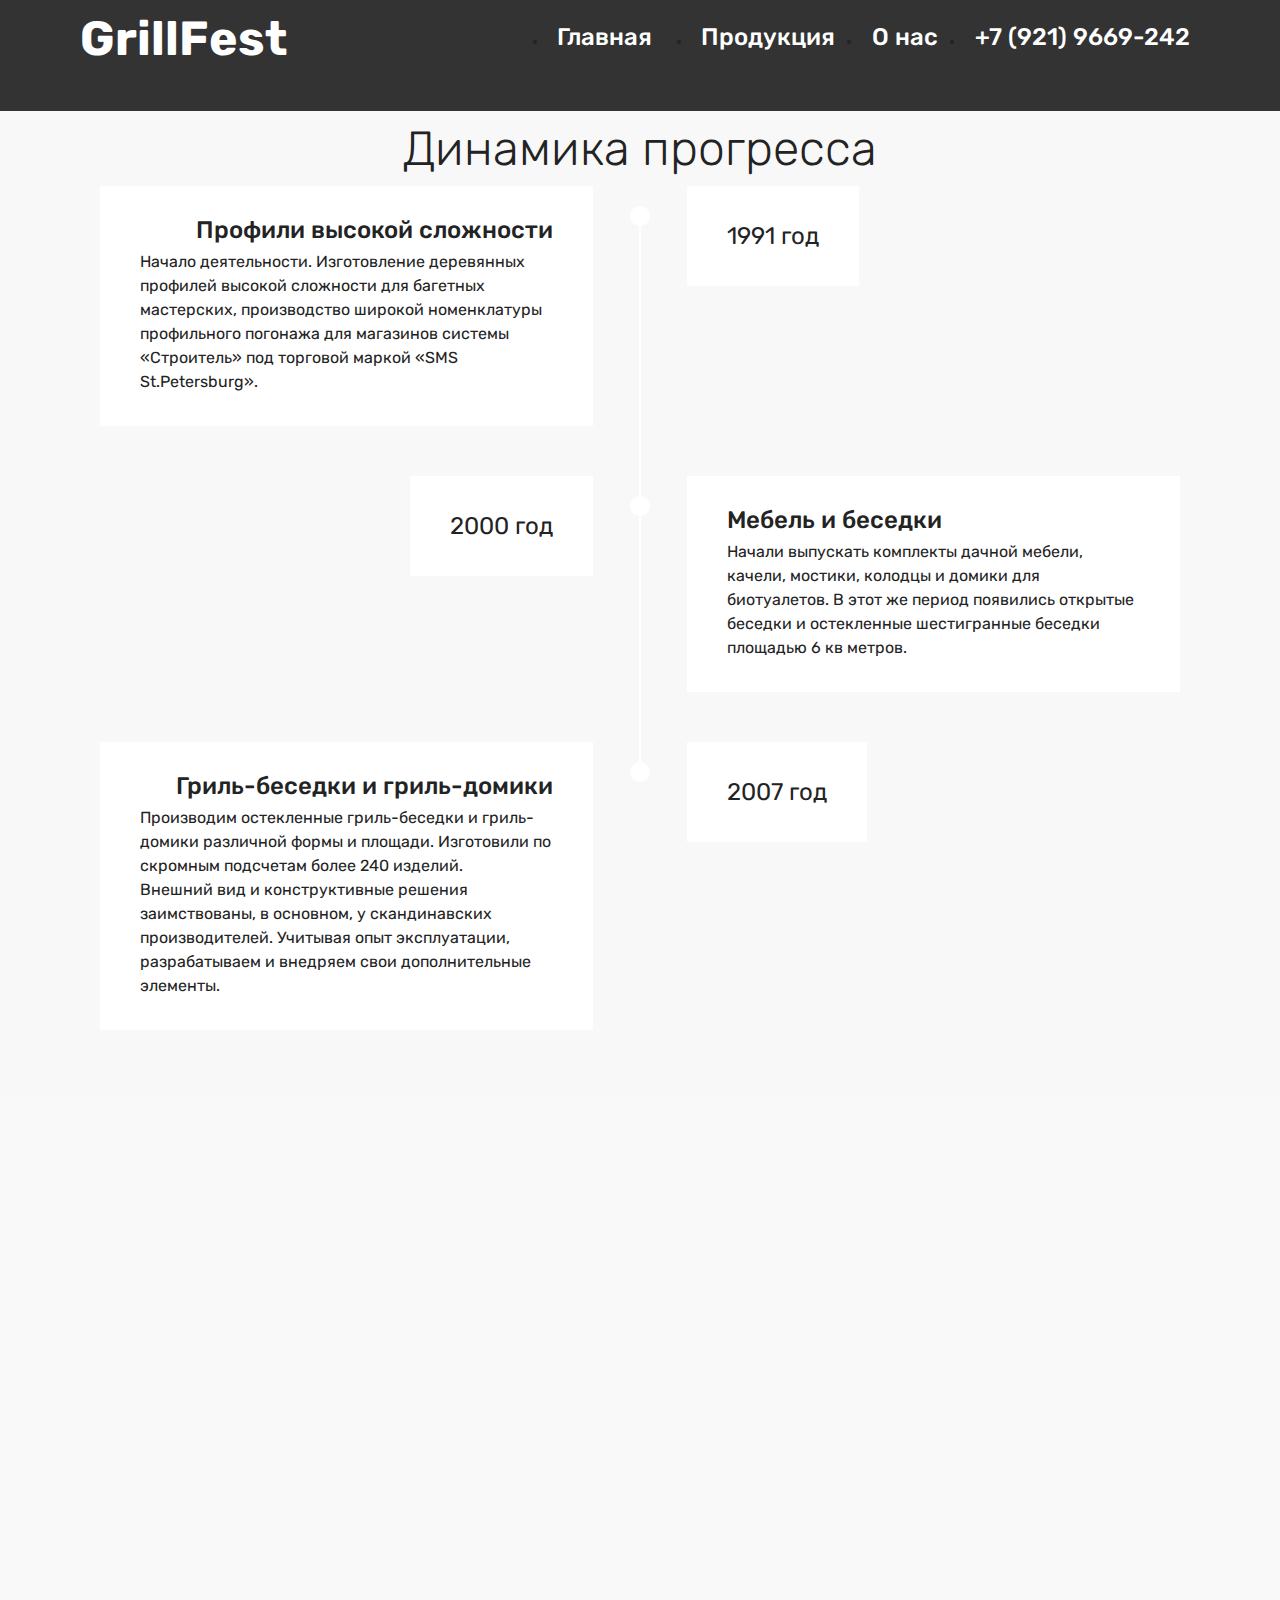
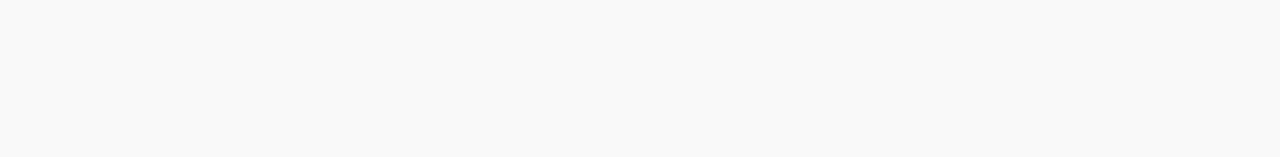
==== commit f6725668: "create github pages" ====
--- a/about-us.html
+++ b/about-us.html
@@ -46,8 +46,8 @@
             </div>
         </div>
         <div class="collapse navbar-collapse" id="navbarSupportedContent">
-            <ul class="navbar-nav nav-dropdown nav-right" data-app-modern-menu="true"><li class="nav-item"><a class="nav-link link text-white display-5" href="index.html" target="_blank">Главная &nbsp;</a></li><li class="nav-item"><a class="nav-link link text-white display-5" href="product.html" target="_blank">Продукция</a></li><li class="nav-item">
-                    <a class="nav-link link text-white display-5" href="about-us.html" target="_blank">О нас</a>
+            <ul class="navbar-nav nav-dropdown nav-right" data-app-modern-menu="true"><li class="nav-item"><a class="nav-link link text-white display-5" href="index.html" target="_blank">Главная &nbsp;</a></li><li class="nav-item"><a class="nav-link link text-white display-5" href="page1.html" target="_blank">Продукция</a></li><li class="nav-item">
+                    <a class="nav-link link text-white display-5" href="page1.html" target="_blank">О нас</a>
                 </li><li class="nav-item">
                     <a class="nav-link link text-white display-5" href="tel:+7 (921) 9669-242">
                         
@@ -59,7 +59,7 @@
     </nav>
 </section>
 
-<section class="engine"><a href="https://mobirise.ws/c">best free website maker</a></section><section class="timeline1 cid-qON4Ebc2mh" id="timeline1-1e">
+<section class="engine"><a href="https://mobirise.ws/j">how to design your own website</a></section><section class="timeline1 cid-qON4Ebc2mh" id="timeline1-1e">
 
     
 
--- a/assets/mobirise/css/mbr-additional.css
+++ b/assets/mobirise/css/mbr-additional.css
@@ -2540,7 +2540,7 @@
   color: #c1c1c1 !important;
 }
 .cid-qON4Ebc2mh {
-  padding-top: 90px;
+  padding-top: 120px;
   padding-bottom: 15px;
   background-color: #f8f8f8;
 }
